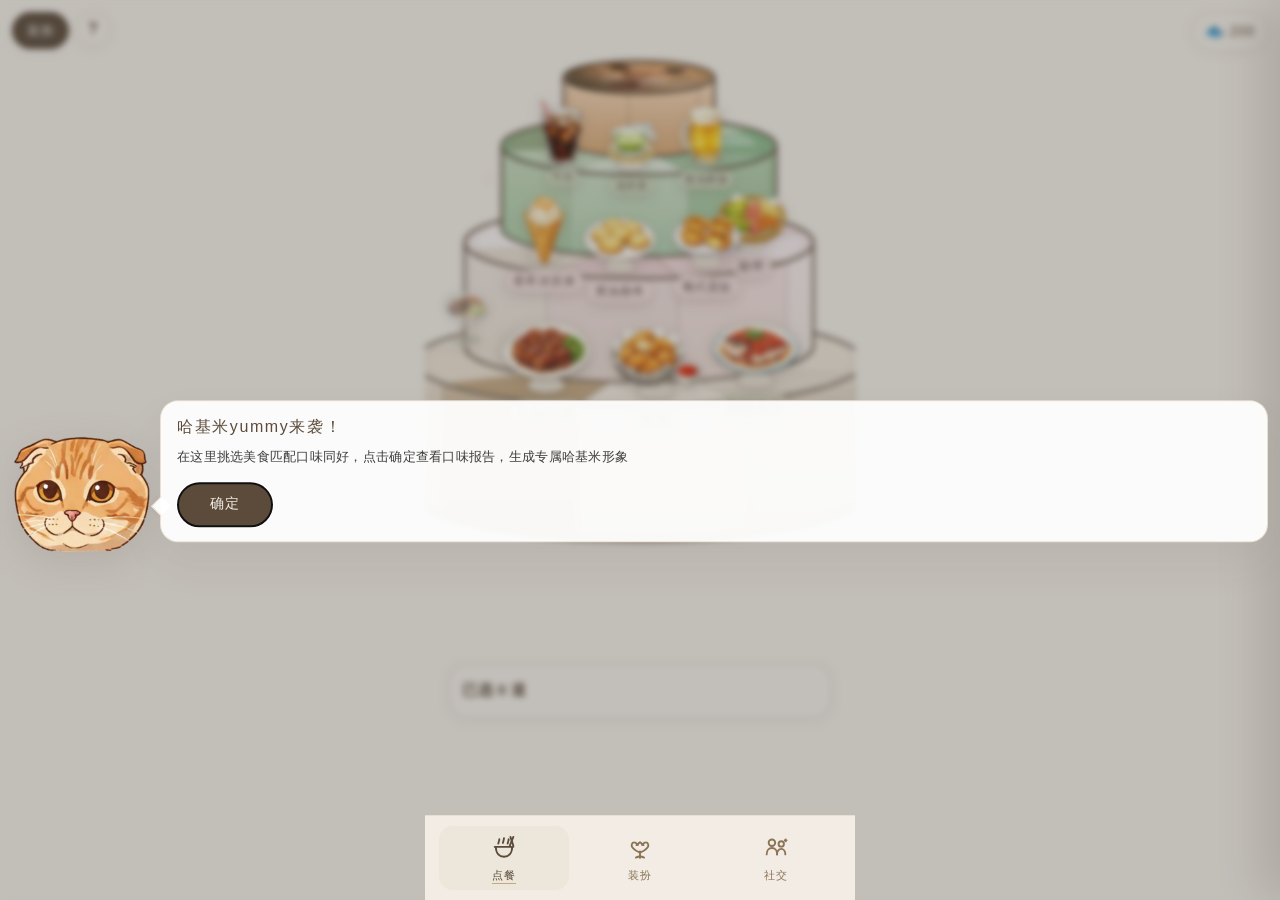
==== index.html @ d54f9a10 "Initial commit: Yummi submission project Co-authored-by: Cursor <cursoragent@cursor.com>" ====
<!DOCTYPE html>
<html lang="zh-CN">
<head>
  <meta charset="UTF-8">
  <meta name="viewport" content="width=device-width, initial-scale=1, maximum-scale=1, user-scalable=no, viewport-fit=cover">
  <meta name="format-detection" content="telephone=no">
  <title>Yummi</title>
  <!-- 全局样式（协商后修改） -->
  <link rel="stylesheet" href="css/variables.css">
  <link rel="stylesheet" href="css/base.css">
  <link rel="stylesheet" href="css/layout.css">
  <link rel="stylesheet" href="css/components.css">
  <link rel="stylesheet" href="css/nav.css">
  <!-- 模块样式（各负责人只改对应文件） -->
  <link rel="stylesheet" href="css/modules/order.css">
  <link rel="stylesheet" href="css/modules/dress.css">
  <link rel="stylesheet" href="css/modules/social.css">
</head>
<body>
  <div class="fish-coin" id="fishCoinBar" title="小鱼干币"></div>
  <button type="button" class="top-dress-btn" id="topDressBtn" title="装扮">装扮</button>
  <button type="button" class="top-help-btn" id="topOrderHelpBtn" title="查看引导" aria-label="查看引导" hidden>?</button>

  <!-- 装扮面板 -->
  <div class="dress-panel" id="dressPanel" aria-hidden="true">
    <div class="dress-panel__overlay" id="dressPanelOverlay"></div>
    <div class="dress-panel__sheet" id="dressPanelSheet">
      <div class="dress-panel__header">
        <h2 class="dress-panel__title">装扮</h2>
        <button type="button" class="dress-panel__close" id="dressPanelClose" aria-label="关闭">
          <svg width="18" height="18" viewBox="0 0 24 24" fill="none" stroke="currentColor" stroke-width="2" stroke-linecap="round" stroke-linejoin="round">
            <line x1="18" y1="6" x2="6" y2="18"></line>
            <line x1="6" y1="6" x2="18" y2="18"></line>
          </svg>
        </button>
      </div>
      <div class="dress-panel__body" id="dressPanelBody">
        <div class="dress-panel__placeholder">
          <div class="dress-panel__placeholder-icon">👗</div>
          <div class="dress-panel__placeholder-text">宠物装扮玩法开发中</div>
          <div class="dress-panel__placeholder-sub">敬请期待 ~</div>
        </div>
      </div>
    </div>
  </div>

  <div id="app" class="app">
    <main id="screen-root" class="app-main" role="main"></main>
  </div>

  <nav id="tab-bar" class="tab-bar" role="tablist" aria-label="主导航">
    <button type="button" class="tab-bar__item tab-bar__item--active" role="tab" aria-selected="true" data-tab="order" id="tab-order">
      <span class="tab-bar__icon-wrap" data-tab="order">
        <svg class="tab-bar__icon" viewBox="0 0 24 24" fill="none" stroke="currentColor" stroke-width="1.6" stroke-linecap="round" stroke-linejoin="round" aria-hidden="true">
          <path d="M8 4.5c0 1.4-.7 2.4-.9 3.8"/>
          <path d="M12 3.5c0 1.6-.7 2.6-.9 4.2"/>
          <path d="M16 4.5c0 1.4-.7 2.4-.9 3.8"/>
          <path d="M4 11h16"/>
          <path d="M5 11c0 5.8 3.2 8.5 7 8.5s7-2.7 7-8.5"/>
          <path d="M17.5 2.5l2.5 7.5"/>
          <path d="M20 2.5l-3 7.5"/>
        </svg>
      </span>
      <span class="tab-bar__label">点餐</span>
    </button>
    <button type="button" class="tab-bar__item" role="tab" aria-selected="false" data-tab="dress" id="tab-dress">
      <span class="tab-bar__icon-wrap" data-tab="dress">
        <svg class="tab-bar__icon" viewBox="0 0 24 24" fill="none" stroke="currentColor" stroke-width="1.6" stroke-linecap="round" stroke-linejoin="round" aria-hidden="true">
          <path d="M12 15.5v5"/>
          <path d="M12 15.5c-2.2 0-4.2-1.6-6.2-3.6-1.4-1.4-1.1-3.3 0-4.3 1.6-1.2 3.3.3 4.4 1.8"/>
          <path d="M12 15.5c2.2 0 4.2-1.6 6.2-3.6 1.4-1.4 1.1-3.3 0-4.3-1.6-1.2-3.3.3-4.4 1.8"/>
          <circle cx="12" cy="15.5" r="1.3" fill="currentColor" stroke="none"/>
          <path d="M8.5 20.2c1.6-.9 3.1-.9 3.5-.9"/>
          <path d="M15.5 20.2c-1.6-.9-3.1-.9-3.5-.9"/>
          <path d="M9 9.5l3-2.5 3 2.5"/>
        </svg>
      </span>
      <span class="tab-bar__label">装扮</span>
    </button>
    <button type="button" class="tab-bar__item" role="tab" aria-selected="false" data-tab="social" id="tab-social">
      <span class="tab-bar__icon-wrap" data-tab="social">
        <svg class="tab-bar__icon" viewBox="0 0 24 24" fill="none" stroke="currentColor" stroke-width="1.6" stroke-linecap="round" stroke-linejoin="round" aria-hidden="true">
          <circle cx="8.5" cy="7.5" r="2.8"/>
          <path d="M4 17.5c0-3.6 2.1-5.5 4.5-5.5s4.5 1.9 4.5 5.5"/>
          <circle cx="16.5" cy="8.5" r="2.3"/>
          <path d="M12.8 17.5c0-3 1.9-4.8 3.7-4.8s3.5 1.8 3.5 4.8"/>
          <path d="M19.5 5.5h1.5"/>
          <path d="M20.25 4.75v1.5"/>
        </svg>
      </span>
      <span class="tab-bar__label">社交</span>
    </button>
  </nav>

  <!-- 共享脚本（协商后修改） -->
  <script src="js/data/foods.js"></script>
  <script src="js/data/food-taste-db.js"></script>
  <script src="js/data/food-taste.js"></script>
  <script src="js/data/food-personality.js"></script>
  <script src="js/data/food-selection-codec.js"></script>
  <script src="js/data/food-pet-appearance.js"></script>
  <script src="js/data/food-selection.js"></script>
  <script src="js/data/yummy-code.js"></script>
  <script src="js/core/util.js"></script>
  <script src="js/core/screens.js"></script>
  <script src="js/core/module.js"></script>

  <!-- 模块：点餐 [order] -->
  <script src="js/modules/order/items-catalog.js"></script>
  <script src="js/modules/order/placards.js"></script>
  <script src="js/modules/order/config.js"></script>
  <script src="js/modules/order/state.js"></script>
  <script src="js/modules/order/guide.js"></script>
  <script src="js/modules/order/pet-reveal.js"></script>
  <script src="js/modules/order/view.js"></script>
  <script src="js/modules/order/screen.js"></script>
  <script src="js/modules/order/index.js"></script>

  <!-- 模块：装扮 [dress] -->
  <script src="js/modules/dress/config.js"></script>
  <script src="js/modules/dress/state.js"></script>
  <script src="js/modules/dress/exporter.js"></script>
  <script src="js/modules/dress/guide.js"></script>
  <script src="js/modules/dress/view.js"></script>
  <script src="js/modules/dress/screen.js"></script>
  <script src="js/modules/dress/index.js"></script>

  <!-- 模块：社交 [social] -->
  <script src="js/modules/social/config.js"></script>
  <script src="js/modules/social/state.js"></script>
  <script src="js/modules/social/view.js"></script>
  <script src="js/modules/social/screen.js"></script>
  <script src="js/modules/social/index.js"></script>

  <script src="js/fish-coins.js"></script>
  <script src="js/main.js"></script>
</body>
</html>
---- css/variables.css ----
/* 设计令牌 — style.md + Project Specification.md */
:root {
  --color-primary: #5c4b3a;
  --color-bg: #f5f0e8;
  --color-text: #3d3d3d;
  --color-text-muted: #8b7355;
  --color-accent-light: #c4a882;
  --color-paper: #e8dfd1;
  --color-card: #ffffff;
  --color-sakura: #f4e1e1;
  --color-matcha: #8fbc8f;
  --color-bamboo: #9caf88;

  --font-sans: "PingFang SC", "Hiragino Sans GB", "Source Han Sans SC", "Microsoft YaHei", "Helvetica Neue", "Inter", sans-serif;

  --font-weight-title: 300;
  --font-weight-body: 400;
  --font-weight-stat: 600;

  --letter-title: 0.1em;
  --letter-body: 0.02em;
  --letter-caption: 0.05em;

  --line-title: 1.3;
  --line-body: 1.8;

  --radius-card: 20px;
  --radius-pill: 100px;
  --radius-nav-item: 14px;

  --space-card: 20px;
  --space-section: 56px;
  --space-page-x: 20px;
  --space-loose: 24px;

  --shadow-rest: 0 2px 12px rgba(92, 75, 58, 0.06);
  --shadow-card-hover: 0 12px 20px rgba(92, 75, 58, 0.08);
  --shadow-lift: 0 20px 40px rgba(92, 75, 58, 0.08);

  --ease-standard: cubic-bezier(0.4, 0, 0.2, 1);
  --transition-base: 0.35s var(--ease-standard);
  --transition-fast: 0.3s var(--ease-standard);

  --layout-max-width: 430px;
  --tab-bar-height: 76px;
  --texture-opacity: 0.04;

  --safe-top: env(safe-area-inset-top, 0px);
  --safe-bottom: env(safe-area-inset-bottom, 0px);
  --safe-left: env(safe-area-inset-left, 0px);
  --safe-right: env(safe-area-inset-right, 0px);
}
---- css/base.css ----
*,
*::before,
*::after {
  box-sizing: border-box;
  margin: 0;
  padding: 0;
}

html {
  -webkit-text-size-adjust: 100%;
  text-size-adjust: 100%;
}

body {
  font-family: var(--font-sans);
  font-size: 16px;
  font-weight: var(--font-weight-body);
  line-height: var(--line-body);
  letter-spacing: var(--letter-body);
  color: var(--color-text);
  background-color: var(--color-bg);
  min-height: 100dvh;
  overflow-x: hidden;
  -webkit-tap-highlight-color: transparent;
}

/* 极淡纸质 / 亚麻质感 — style.md §材质 */
body::before {
  content: "";
  position: fixed;
  inset: 0;
  pointer-events: none;
  z-index: 0;
  opacity: var(--texture-opacity);
  background-image:
    repeating-linear-gradient(
      0deg,
      transparent,
      transparent 3px,
      rgba(92, 75, 58, 0.12) 3px,
      rgba(92, 75, 58, 0.12) 4px
    ),
    repeating-linear-gradient(
      90deg,
      transparent,
      transparent 4px,
      rgba(196, 168, 130, 0.1) 4px,
      rgba(196, 168, 130, 0.1) 5px
    );
}

h1, h2, h3 {
  color: var(--color-primary);
  font-weight: var(--font-weight-title);
  line-height: var(--line-title);
  letter-spacing: var(--letter-title);
}

p {
  color: var(--color-text);
}

.caption {
  font-size: 0.85rem;
  color: var(--color-text-muted);
  letter-spacing: var(--letter-caption);
  line-height: var(--line-body);
}

.stat {
  color: var(--color-primary);
  font-weight: var(--font-weight-stat);
}

a {
  color: inherit;
  text-decoration: none;
}

button {
  font: inherit;
  border: none;
  background: none;
  cursor: pointer;
  touch-action: manipulation;
}

img {
  max-width: 100%;
  height: auto;
  display: block;
}

/* 小鱼干币 — 右上角显示 */
.fish-coin {
  position: fixed;
  top: 12px;
  right: 12px;
  z-index: 100;
  display: flex;
  align-items: center;
  gap: 4px;
  padding: 6px 12px;
  border-radius: var(--radius-pill);
  background: rgba(245, 240, 232, 0.88);
  backdrop-filter: blur(10px);
  -webkit-backdrop-filter: blur(10px);
  border: 1px solid var(--color-paper);
  box-shadow: var(--shadow-rest);
  font-size: 0.875rem;
  font-weight: var(--font-weight-body);
  color: var(--color-primary);
  letter-spacing: var(--letter-caption);
}

/* 左上角装扮按钮 — 深木色实心，与页面底色区分 */
.top-dress-btn {
  position: fixed;
  top: 12px;
  left: 12px;
  z-index: 100;
  padding: 6px 14px;
  display: flex;
  align-items: center;
  justify-content: center;
  border-radius: var(--radius-pill);
  border: 1px solid var(--color-primary);
  background: var(--color-primary);
  box-shadow: var(--shadow-rest);
  font-size: 0.8rem;
  font-weight: var(--font-weight-body);
  color: var(--color-bg);
  letter-spacing: var(--letter-caption);
  cursor: pointer;
  transition:
    transform var(--transition-fast),
    background var(--transition-fast),
    color var(--transition-fast),
    border-color var(--transition-fast);
  -webkit-tap-highlight-color: transparent;
}

.top-dress-btn:active {
  transform: scale(0.92);
  background: var(--color-card);
  color: var(--color-primary);
  border-color: var(--color-primary);
}

/* 点餐页引导 — 装扮按钮右侧问号 */
.top-help-btn {
  position: fixed;
  top: 12px;
  left: 76px;
  z-index: 100;
  width: 34px;
  height: 34px;
  padding: 0;
  display: flex;
  align-items: center;
  justify-content: center;
  border-radius: 50%;
  border: 1px solid var(--color-paper);
  background: rgba(245, 240, 232, 0.88);
  backdrop-filter: blur(10px);
  -webkit-backdrop-filter: blur(10px);
  box-shadow: var(--shadow-rest);
  font: inherit;
  font-size: 1rem;
  font-weight: var(--font-weight-stat);
  line-height: 1;
  color: var(--color-primary);
  letter-spacing: 0;
  cursor: pointer;
  transition: transform var(--transition-fast), background var(--transition-fast);
  -webkit-tap-highlight-color: transparent;
}

.top-help-btn[hidden] {
  display: none;
}

.top-help-btn:active {
  transform: scale(0.92);
  background: rgba(255, 255, 255, 0.95);
}

.fish-coin__icon {
  font-size: 1rem;
  line-height: 1;
}

.fish-coin__num {
  font-weight: var(--font-weight-title);
  min-width: 1.2em;
  text-align: center;
}


/* 装扮面板 */
.dress-panel {
  position: fixed;
  inset: 0;
  z-index: 320;
  pointer-events: none;
}

.dress-panel[aria-hidden="false"],
.dress-panel.is-open {
  pointer-events: auto;
}

.dress-panel__overlay {
  position: absolute;
  inset: 0;
  background:
    radial-gradient(circle at 74% 18%, rgba(255, 250, 242, 0.22), transparent 34%),
    rgba(92, 75, 58, 0.35);
  opacity: 0;
  transition: opacity var(--transition-base);
  backdrop-filter: blur(2px);
  -webkit-backdrop-filter: blur(2px);
}

.dress-panel[aria-hidden="false"] .dress-panel__overlay,
.dress-panel.is-open .dress-panel__overlay {
  opacity: 1;
}

.dress-panel__sheet {
  position: absolute;
  right: 0;
  top: 0;
  bottom: 0;
  z-index: 321;
  width: min(92vw, 420px);
  height: 100dvh;
  min-height: 0;
  background:
    radial-gradient(circle at 22% 8%, rgba(255, 255, 255, 0.86), transparent 32%),
    linear-gradient(180deg, rgba(255, 250, 242, 0.98), rgba(245, 240, 232, 0.97));
  backdrop-filter: blur(16px);
  -webkit-backdrop-filter: blur(16px);
  border-left: 1px solid rgba(196, 168, 130, 0.34);
  border-radius: 26px 0 0 26px;
  box-shadow: -18px 0 44px rgba(92, 75, 58, 0.18);
  padding:
    calc(18px + var(--safe-top))
    calc(16px + var(--safe-right))
    calc(18px + var(--safe-bottom))
    16px;
  display: flex;
  flex-direction: column;
  transform: translateX(0);
  transition: transform 0.42s cubic-bezier(0.22, 1, 0.36, 1);
}

.dress-panel[aria-hidden="true"] .dress-panel__sheet {
  transform: translateX(100%);
}

.dress-panel[aria-hidden="false"] .dress-panel__sheet,
.dress-panel.is-open .dress-panel__sheet {
  transform: translateX(0);
}

#dressPanelSheet {
  transform: translateX(0) !important;
}

#dressPanel[aria-hidden="true"] #dressPanelSheet {
  transform: translateX(100%) !important;
}

#dressPanel[aria-hidden="false"] #dressPanelSheet,
#dressPanel.is-open #dressPanelSheet {
  transform: translateX(0) !important;
}

#dressPanel.is-open-complete #dressPanelSheet {
  transition: none !important;
  transform: translateX(0) !important;
}

.dress-panel__header {
  display: flex;
  align-items: center;
  justify-content: space-between;
  margin-bottom: 16px;
  flex-shrink: 0;
}

.dress-panel__title {
  font-size: 1.1rem;
  font-weight: var(--font-weight-title);
  color: var(--color-primary);
  letter-spacing: var(--letter-title);
}

.dress-panel__close {
  width: 36px;
  height: 36px;
  display: flex;
  align-items: center;
  justify-content: center;
  border-radius: 50%;
  color: var(--color-text-muted);
  background: var(--color-bg);
  border: 1px solid var(--color-paper);
  transition: transform var(--transition-fast), color var(--transition-fast);
  cursor: pointer;
}

.dress-panel__close:active {
  transform: scale(0.92);
  color: var(--color-primary);
}

.dress-panel__body {
  flex: 1;
  overflow-y: auto;
  -webkit-overflow-scrolling: touch;
}

.dress-panel__placeholder {
  display: flex;
  flex-direction: column;
  align-items: center;
  justify-content: center;
  height: 100%;
  gap: 10px;
}

.dress-panel__placeholder-icon {
  font-size: 3rem;
  opacity: 0.6;
}

.dress-panel__placeholder-text {
  font-size: 1rem;
  font-weight: var(--font-weight-title);
  color: var(--color-primary);
}

.dress-panel__placeholder-sub {
  font-size: 0.8rem;
  color: var(--color-text-muted);
  letter-spacing: var(--letter-caption);
}
---- css/layout.css ----
.app {
  position: relative;
  z-index: 1;
  width: 100%;
  max-width: var(--layout-max-width);
  margin: 0 auto;
  min-height: 100dvh;
  /* 避免主内容层叠挡住 body 下固定的 tab-bar */
  pointer-events: none;
  padding:
    calc(var(--safe-top) + var(--space-loose))
    calc(var(--safe-right) + var(--space-page-x))
    calc(var(--safe-bottom) + var(--tab-bar-height) + var(--space-loose))
    calc(var(--safe-left) + var(--space-page-x));
  display: flex;
  flex-direction: column;
}

.app-main {
  flex: 1;
  min-height: 0;
  display: flex;
  flex-direction: column;
  gap: var(--space-card);
  pointer-events: auto;
}

/* Hero — 左文右图非对称，渐变视觉区 style.md §样式与布局 */
.hero {
  display: grid;
  grid-template-columns: 1.15fr 0.85fr;
  gap: var(--space-card);
  align-items: stretch;
  margin-bottom: var(--space-section);
  min-height: 140px;
}

.hero__content {
  display: flex;
  flex-direction: column;
  justify-content: center;
  padding-right: 4px;
}

.panel-title {
  font-size: 1.625rem;
  letter-spacing: 0.12em;
}

.panel-desc {
  margin-top: 12px;
}

.hero__visual {
  border-radius: var(--radius-card);
  border: 1px solid var(--color-paper);
  min-height: 120px;
  background: linear-gradient(145deg, var(--color-paper) 0%, var(--color-sakura) 100%);
  opacity: 0.95;
}

.hero--dress .hero__visual {
  background: linear-gradient(145deg, var(--color-paper) 0%, var(--color-bamboo) 55%, var(--color-paper) 100%);
}

.hero--social .hero__visual {
  background: linear-gradient(145deg, var(--color-paper) 0%, color-mix(in srgb, var(--color-matcha) 40%, var(--color-paper)) 100%);
}

.panel-body {
  display: flex;
  flex-direction: column;
  gap: var(--space-card);
}

.panel-body[hidden],
.panel[hidden] {
  display: none !important;
}

.screen {
  display: flex;
  flex-direction: column;
  gap: var(--space-card);
}

@media (max-width: 340px) {
  .hero {
    grid-template-columns: 1fr;
  }

  .hero__visual {
    min-height: 88px;
  }
}
---- css/components.css ----
/* 卡片 — 20px 圆角、哑光白、克制阴影；触控 :active，悬停仅 pointer 设备 */
.card {
  background: var(--color-card);
  border: 1px solid var(--color-paper);
  border-radius: var(--radius-card);
  box-shadow: var(--shadow-rest);
  padding: var(--space-loose);
  transition:
    transform var(--transition-base),
    border-color var(--transition-base),
    box-shadow var(--transition-base);
}

.card:active {
  transform: translateY(-4px);
  border-color: var(--color-accent-light);
  box-shadow: var(--shadow-card-hover);
}

@media (hover: hover) {
  .card:hover {
    transform: translateY(-8px);
    border-color: var(--color-accent-light);
    box-shadow: var(--shadow-lift);
  }
}

.card--甜品 {
  background: linear-gradient(160deg, var(--color-card) 70%, color-mix(in srgb, var(--color-sakura) 35%, var(--color-card)) 100%);
}

.card__head {
  display: flex;
  align-items: center;
  justify-content: space-between;
  gap: 12px;
  flex-wrap: wrap;
}

.card__meta {
  margin-top: 14px;
}

.btn {
  display: inline-flex;
  align-items: center;
  justify-content: center;
  min-height: 44px;
  padding: 0 28px;
  border-radius: var(--radius-pill);
  font-size: 0.9375rem;
  letter-spacing: var(--letter-body);
  transition:
    transform var(--transition-fast),
    color var(--transition-fast),
    background-color var(--transition-fast),
    border-color var(--transition-fast);
}

.btn:active {
  transform: scale(0.97);
}

.btn--primary {
  background: var(--color-primary);
  color: var(--color-bg);
  border: 1px solid var(--color-primary);
}

.btn--primary:active {
  background: transparent;
  color: var(--color-primary);
}

@media (hover: hover) {
  .btn--primary:hover {
    background: transparent;
    color: var(--color-primary);
  }

  .btn--primary:not(:hover):active {
    background: var(--color-primary);
    color: var(--color-bg);
  }
}

.btn--secondary {
  background: transparent;
  color: var(--color-primary);
  border: 1px solid var(--color-accent-light);
}

.btn--secondary:active {
  background: var(--color-primary);
  color: var(--color-bg);
  border-color: var(--color-primary);
}

@media (hover: hover) {
  .btn--secondary:hover {
    background: var(--color-primary);
    color: var(--color-bg);
    border-color: var(--color-primary);
  }
}

/* 标签 — pill，品类色 style.md */
.tag {
  display: inline-block;
  padding: 5px 14px;
  border-radius: var(--radius-pill);
  font-size: 0.75rem;
  letter-spacing: var(--letter-caption);
  color: var(--color-primary);
  font-weight: var(--font-weight-body);
}

.tag--主食 {
  background: color-mix(in srgb, var(--color-bamboo) 28%, var(--color-paper));
}

.tag--甜品 {
  background: var(--color-sakura);
}

.tag--饮品 {
  background: color-mix(in srgb, var(--color-matcha) 30%, var(--color-paper));
}

.tag-list {
  display: flex;
  flex-wrap: wrap;
  gap: 10px;
}

.panel-actions {
  display: flex;
  flex-wrap: wrap;
  gap: 12px;
  margin-top: 8px;
}

.food-preview-list {
  list-style: none;
  display: flex;
  flex-direction: column;
  gap: 10px;
  font-size: 0.85rem;
  color: var(--color-text-muted);
  letter-spacing: var(--letter-caption);
}

.food-preview-list li::before {
  content: "· ";
  color: var(--color-accent-light);
}
---- css/nav.css ----
/* 底部导航 — 毛玻璃、和纸白底边、选中下划线动画 style.md */
.tab-bar {
  position: fixed;
  left: 50%;
  bottom: 0;
  transform: translateX(-50%) translateZ(0);
  /* 高于各模块引导遮罩（330），避免首次进入时被挡住无法切换 Tab */
  z-index: 400;
  isolation: isolate;
  pointer-events: auto;
  width: 100%;
  max-width: var(--layout-max-width);
  display: flex;
  align-items: stretch;
  justify-content: space-around;
  gap: 6px;
  padding:
    10px 14px
    calc(10px + var(--safe-bottom))
    14px;
  background: rgba(245, 240, 232, 0.94);
  border-top: 1px solid var(--color-paper);
  box-shadow: none;
  backdrop-filter: blur(12px);
  -webkit-backdrop-filter: blur(12px);
  transition:
    background-color var(--transition-base),
    box-shadow var(--transition-base);
}

.tab-bar--scrolled {
  background: rgba(255, 255, 255, 0.88);
  box-shadow: 0 -4px 24px rgba(92, 75, 58, 0.06);
}

.tab-bar__item {
  flex: 1;
  display: flex;
  flex-direction: column;
  align-items: center;
  justify-content: center;
  gap: 5px;
  min-height: 54px;
  padding: 6px 8px;
  border-radius: var(--radius-nav-item);
  color: var(--color-text-muted);
  letter-spacing: var(--letter-caption);
  transition:
    color var(--transition-fast),
    background-color var(--transition-fast),
    transform var(--transition-fast);
}

.tab-bar__item:active {
  transform: scale(0.96);
}

.tab-bar__item--active {
  color: var(--color-primary);
  background: color-mix(in srgb, var(--color-paper) 50%, transparent);
}

.tab-bar__label {
  position: relative;
  font-size: 0.6875rem;
  line-height: 1.2;
  padding-bottom: 2px;
}

.tab-bar__label::after {
  content: "";
  position: absolute;
  left: 0;
  bottom: 0;
  width: 0;
  height: 1px;
  background: var(--color-accent-light);
  transition: width var(--transition-base);
}

.tab-bar__item--active .tab-bar__label {
  font-weight: 500;
}

.tab-bar__item--active .tab-bar__label::after {
  width: 100%;
}

.tab-bar__icon-wrap {
  display: flex;
  align-items: center;
  justify-content: center;
  width: 32px;
  height: 32px;
}

.tab-bar__icon {
  width: 28px;
  height: 28px;
  object-fit: contain;
  display: block;
  flex-shrink: 0;
}

.tab-bar__icon-wrap--fallback {
  width: 32px;
  height: 32px;
  border-radius: 10px;
  background: var(--color-paper);
  display: flex;
  align-items: center;
  justify-content: center;
}

.tab-bar__icon-wrap--fallback[data-tab="order"]::before {
  content: "餐";
  font-size: 14px;
  color: var(--color-primary);
}

.tab-bar__icon-wrap--fallback[data-tab="dress"]::before {
  content: "扮";
  font-size: 14px;
  color: var(--color-primary);
}

.tab-bar__icon-wrap--fallback[data-tab="social"]::before {
  content: "友";
  font-size: 14px;
  color: var(--color-primary);
}

@keyframes tab-pet-land {
  0% {
    transform: scale(1);
  }

  40% {
    transform: scale(1.18);
  }

  100% {
    transform: scale(1);
  }
}

.tab-bar__item--pet-received .tab-bar__icon-wrap {
  animation: tab-pet-land 0.45s cubic-bezier(0.22, 1, 0.36, 1);
}
---- css/modules/order.css ----
/* order module — wmx-temporary/转盘 页面样式 */

.panel[data-panel="order"] {
  flex: 1;
  min-height: 0;
  display: flex;
  flex-direction: column;
  gap: 0;
}

.panel[data-panel="order"] > .hero {
  display: none;
}

.panel[data-panel="order"] .panel-body {
  flex: 1;
  min-height: 0;
  display: flex;
  flex-direction: column;
  padding: 0;
  margin: 0;
}

.order-module {
  flex: 1;
  min-height: 0;
  display: flex;
  flex-direction: column;
}

.order-module .order-root {
  flex: 1;
  min-height: 0;
  display: flex;
  flex-direction: column;
}

.turntable-root,
.order-turntable-stage {
  position: relative;
  flex: 1;
  min-height: 0;
  display: flex;
  flex-direction: column;
  padding: 6px 0 0;
  touch-action: none;
  user-select: none;
  cursor: grab;
}

.order-turntable-stage:active {
  cursor: grabbing;
}

.order-footer {
  flex-shrink: 0;
  margin-top: auto;
  position: relative;
  z-index: 12;
  display: flex;
  flex-direction: column;
  gap: 0;
  padding: 0 0 calc(var(--tab-bar-height) + 6px + env(safe-area-inset-bottom, 0px));
  touch-action: manipulation;
  pointer-events: auto;
}

.turntable {
  display: block;
  flex: 1;
  width: 100%;
  min-height: 0;
  height: 100%;
  overflow: visible;
}

.order-selection-panel {
  margin: 0 4px;
  padding: 12px 12px 8px;
  background: rgba(255, 255, 255, 0.1);
  border: 1px solid rgba(92, 75, 58, 0.16);
  border-radius: 18px;
  box-shadow: var(--shadow-rest);
  backdrop-filter: blur(8px);
  -webkit-backdrop-filter: blur(8px);
}

.order-selection-panel__head {
  display: flex;
  align-items: center;
  justify-content: space-between;
  gap: 12px;
  margin-bottom: 6px;
}

.order-selection-panel__count {
  color: var(--color-primary);
  font-size: 0.92rem;
  font-weight: 600;
  letter-spacing: 0.04em;
}

.order-selection-panel__actions {
  display: flex;
  align-items: center;
  gap: 8px;
  flex-shrink: 0;
}

.order-selection-panel__confirm {
  flex-shrink: 0;
  padding: 4px 12px;
  border: 1px solid var(--color-primary);
  border-radius: 999px;
  background: var(--color-primary);
  color: var(--color-card);
  font: inherit;
  font-size: 0.82rem;
  letter-spacing: 0.04em;
  cursor: pointer;
  touch-action: manipulation;
}

.order-selection-panel__confirm:active {
  background: color-mix(in srgb, var(--color-primary) 88%, var(--color-card));
}

.order-selection-panel__clear {
  flex-shrink: 0;
  padding: 4px 12px;
  border: 1px solid var(--color-accent-light);
  border-radius: 999px;
  background: transparent;
  color: var(--color-text-muted);
  font: inherit;
  font-size: 0.82rem;
  letter-spacing: 0.04em;
  cursor: pointer;
  touch-action: manipulation;
}

.order-selection-panel__clear:active {
  background: color-mix(in srgb, var(--color-accent-light) 18%, transparent);
}

.order-selection-panel__scroll {
  overflow-x: auto;
  overflow-y: hidden;
  -webkit-overflow-scrolling: touch;
  touch-action: pan-x;
  scrollbar-width: thin;
  scrollbar-color: var(--color-accent-light) transparent;
  padding-bottom: 4px;
}

.order-selection-panel__scroll::-webkit-scrollbar {
  height: 6px;
}

.order-selection-panel__scroll::-webkit-scrollbar-thumb {
  background: color-mix(in srgb, var(--color-accent-light) 85%, var(--color-primary));
  border-radius: 999px;
}

.order-selection-panel__scroll::-webkit-scrollbar-track {
  background: color-mix(in srgb, var(--color-paper) 35%, transparent);
}

.order-selection-strip {
  display: flex;
  align-items: flex-start;
  gap: 10px;
  min-width: min-content;
  padding: 2px 2px 6px;
}

.order-selection-chip {
  flex: 0 0 72px;
  width: 72px;
  display: flex;
  flex-direction: column;
  align-items: center;
  gap: 4px;
  touch-action: manipulation;
}

.order-selection-chip__media {
  position: relative;
  width: 56px;
  height: 56px;
}

.order-selection-chip__img,
.order-selection-chip__placeholder {
  display: block;
  width: 56px;
  height: 56px;
  border-radius: 14px;
  border: 1px solid var(--color-paper);
  background: var(--color-bg);
  object-fit: cover;
  box-shadow: var(--shadow-rest);
}

.order-selection-chip__placeholder {
  background: linear-gradient(145deg, var(--color-paper), var(--color-bg));
}

.order-selection-chip__remove {
  position: absolute;
  top: -6px;
  right: -6px;
  display: inline-flex;
  align-items: center;
  justify-content: center;
  width: 22px;
  height: 22px;
  padding: 0;
  border: 1px solid var(--color-paper);
  border-radius: 999px;
  background: #fff;
  color: var(--color-text-muted);
  font-size: 0.95rem;
  line-height: 1;
  cursor: pointer;
  box-shadow: var(--shadow-rest);
  touch-action: manipulation;
}

.order-selection-chip__remove:active {
  background: var(--color-sakura);
  color: var(--color-primary);
}

.order-selection-chip__name {
  width: 100%;
  margin: 0;
  color: var(--color-text);
  font-size: 0.72rem;
  line-height: 1.35;
  letter-spacing: 0.02em;
  text-align: center;
  display: -webkit-box;
  -webkit-box-orient: vertical;
  -webkit-line-clamp: 2;
  overflow: hidden;
}

.order-confirm-modal {
  position: fixed;
  inset: 0;
  z-index: 200;
  display: flex;
  align-items: center;
  justify-content: center;
  padding:
    calc(var(--safe-top) + 16px)
    calc(var(--safe-right) + 16px)
    calc(var(--safe-bottom) + 16px)
    calc(var(--safe-left) + 16px);
  pointer-events: none;
  opacity: 0;
  transition: opacity 0.35s var(--ease-standard);
}

.order-confirm-modal[aria-hidden="false"] {
  pointer-events: auto;
  opacity: 1;
}

.order-confirm-modal__overlay {
  position: absolute;
  inset: 0;
  background: rgba(61, 61, 61, 0.25);
  backdrop-filter: blur(2px);
}

.order-confirm-modal__card {
  position: relative;
  width: min(100%, 340px);
  background: var(--color-card);
  border-radius: var(--radius-card);
  border: 1px solid var(--color-paper);
  box-shadow: var(--shadow-lift);
  padding: 28px var(--space-loose) 24px;
  transform: scale(0.92) translateY(8px);
  opacity: 0;
  transition:
    transform 0.35s var(--ease-standard),
    opacity 0.35s var(--ease-standard);
}

.order-confirm-modal[aria-hidden="false"] .order-confirm-modal__card {
  transform: scale(1) translateY(0);
  opacity: 1;
}

.order-confirm-modal__close {
  position: absolute;
  top: 16px;
  right: 16px;
  width: 36px;
  height: 36px;
  display: flex;
  align-items: center;
  justify-content: center;
  border-radius: 50%;
  color: var(--color-text-muted);
  background: var(--color-bg);
  border: 1px solid var(--color-paper);
  font: inherit;
  font-size: 1.25rem;
  line-height: 1;
  cursor: pointer;
  touch-action: manipulation;
}

.order-confirm-modal__close:active {
  transform: scale(0.92);
  color: var(--color-primary);
}

.order-confirm-modal__title {
  margin: 0 0 20px;
  text-align: center;
  font-size: 1.15rem;
  font-weight: var(--font-weight-title);
  letter-spacing: var(--letter-title);
  color: var(--color-primary);
}

.order-confirm-modal__pet {
  margin-bottom: 12px;
}

.order-confirm-modal__pet-frame {
  display: flex;
  flex-direction: column;
  align-items: center;
  gap: 8px;
}

.order-confirm-modal__pet-placeholder {
  width: 120px;
  height: 120px;
  display: flex;
  align-items: center;
  justify-content: center;
  border-radius: 50%;
  border: 2px dashed color-mix(in srgb, var(--color-accent-light) 70%, var(--color-paper));
  background: color-mix(in srgb, var(--color-paper) 55%, #fff);
}

.order-confirm-modal__pet-icon {
  font-size: 2rem;
  line-height: 1;
  opacity: 0.65;
}

.order-confirm-modal__pet-label {
  margin: 0;
  font-size: 0.95rem;
  font-weight: 600;
  color: var(--color-primary);
  letter-spacing: 0.04em;
}

.order-confirm-modal__pet-hint {
  margin: 0;
  font-size: 0.78rem;
  color: var(--color-text-muted);
  letter-spacing: 0.03em;
}

.order-confirm-modal__food {
  margin: 0;
  text-align: center;
  font-size: 0.82rem;
  color: var(--color-text-muted);
  letter-spacing: 0.03em;
}

/* 点餐欢迎引导 — head_full 全局遮罩 */
html.order-guide-open {
  overflow: hidden;
}

.order-guide {
  position: fixed;
  inset: 0;
  z-index: 330;
  display: flex;
  align-items: stretch;
  justify-content: stretch;
  pointer-events: none;
  opacity: 0;
  transition: opacity var(--transition-base);
}

.order-guide[aria-hidden="false"] {
  pointer-events: auto;
  opacity: 1;
}

.order-guide__overlay {
  position: absolute;
  inset: 0;
  margin: 0;
  padding: 0;
  border: none;
  cursor: pointer;
  background: rgba(61, 61, 61, 0.28);
  backdrop-filter: blur(3px);
  -webkit-backdrop-filter: blur(3px);
}

.order-guide__stage {
  position: absolute;
  left: 0;
  right: 0;
  top: 54%;
  transform: translateY(-46%);
  display: flex;
  align-items: flex-end;
  gap: 4px;
  padding:
    0
    calc(var(--safe-right) + 12px)
    calc(var(--tab-bar-height) * 0.35)
    calc(var(--safe-left) + 8px);
  pointer-events: none;
}

.order-guide[aria-hidden="false"] .order-guide__stage {
  pointer-events: auto;
}

.order-guide__mascot-wrap {
  flex: 0 0 34%;
  max-width: 148px;
  min-width: 108px;
  transform: translateY(6px) translateX(-4px);
  opacity: 0;
  transition:
    transform 0.42s var(--ease-standard),
    opacity 0.42s var(--ease-standard);
}

.order-guide[aria-hidden="false"] .order-guide__mascot-wrap {
  transform: translateY(0) translateX(0);
  opacity: 1;
}

.order-guide__mascot {
  display: block;
  width: 100%;
  height: auto;
  object-fit: contain;
  filter: drop-shadow(0 10px 18px rgba(92, 75, 58, 0.14));
  user-select: none;
  -webkit-user-drag: none;
}

.order-guide__bubble {
  position: relative;
  flex: 1 1 auto;
  min-width: 0;
  margin-bottom: 18px;
  padding: 16px 16px 14px;
  background: rgba(255, 255, 255, 0.94);
  border: 1px solid rgba(232, 223, 209, 0.95);
  border-radius: 18px;
  box-shadow: var(--shadow-lift);
  transform: translateX(10px);
  opacity: 0;
  transition:
    transform 0.42s var(--ease-standard),
    opacity 0.42s var(--ease-standard);
}

.order-guide[aria-hidden="false"] .order-guide__bubble {
  transform: translateX(0);
  opacity: 1;
}

.order-guide__bubble-tail {
  position: absolute;
  left: -7px;
  bottom: 28px;
  width: 14px;
  height: 14px;
  background: rgba(255, 255, 255, 0.94);
  border-left: 1px solid rgba(232, 223, 209, 0.95);
  border-bottom: 1px solid rgba(232, 223, 209, 0.95);
  transform: rotate(45deg);
  box-shadow: -2px 2px 4px rgba(92, 75, 58, 0.05);
}

.order-guide__title {
  margin: 0 0 8px;
  font-size: 1rem;
  font-weight: var(--font-weight-title);
  letter-spacing: var(--letter-title);
  line-height: var(--line-title);
  color: var(--color-primary);
}

.order-guide__text {
  margin: 0 0 14px;
  font-size: 0.84rem;
  line-height: 1.65;
  letter-spacing: var(--letter-body);
  color: var(--color-text);
}

.order-guide__confirm {
  display: inline-flex;
  align-items: center;
  justify-content: center;
  min-width: 96px;
  padding: 9px 22px;
  border: 1px solid var(--color-primary);
  border-radius: var(--radius-pill);
  background: var(--color-primary);
  color: var(--color-bg);
  font: inherit;
  font-size: 0.86rem;
  letter-spacing: 0.06em;
  cursor: pointer;
  touch-action: manipulation;
  transition:
    background var(--transition-fast),
    color var(--transition-fast),
    transform var(--transition-fast);
}

.order-guide__confirm:active {
  transform: scale(0.96);
  background: transparent;
  color: var(--color-primary);
}

@media (max-width: 360px) {
  .order-guide__mascot-wrap {
    flex-basis: 30%;
    max-width: 120px;
    min-width: 96px;
  }

  .order-guide__bubble {
    padding: 14px 14px 12px;
  }

  .order-guide__title {
    font-size: 0.94rem;
  }

  .order-guide__text {
    font-size: 0.8rem;
  }
}

@media (prefers-reduced-motion: reduce) {
  .order-guide,
  .order-guide__mascot-wrap,
  .order-guide__bubble {
    transition: none;
  }

  .order-guide__mascot-wrap,
  .order-guide__bubble {
    transform: none;
    opacity: 1;
  }
}

.order-root.is-confirmed {
  overflow-y: auto;
  -webkit-overflow-scrolling: touch;
  overscroll-behavior: contain;
}

.order-root.is-confirmed .order-turntable-stage {
  flex: 0 0 min(58vh, 520px);
  min-height: 400px;
}

.order-root.is-confirmed .order-footer {
  margin-top: 0;
  padding-bottom: 10px;
}

.order-selection-panel.is-confirmed {
  background:
    linear-gradient(135deg, rgba(255, 255, 255, 0.52), rgba(244, 225, 225, 0.28)),
    rgba(255, 255, 255, 0.16);
  border-color: rgba(92, 75, 58, 0.22);
}

.order-selection-chip.is-locked .order-selection-chip__img,
.order-selection-chip.is-locked .order-selection-chip__placeholder {
  border-color: color-mix(in srgb, var(--color-primary) 28%, var(--color-paper));
}

.order-report-mount[hidden] {
  display: none;
}

.order-report-mount {
  position: relative;
  z-index: 14;
  display: grid;
  gap: 14px;
  padding: 10px 12px calc(var(--tab-bar-height) + 20px + env(safe-area-inset-bottom, 0px));
}

.order-report-card {
  position: relative;
  overflow: hidden;
  display: grid;
  gap: 18px;
  padding: 22px 18px 20px;
  border: 1px solid rgba(92, 75, 58, 0.18);
  border-radius: 30px;
  color: var(--color-text);
  background:
    radial-gradient(circle at 12% 8%, rgba(255, 255, 255, 0.92), transparent 28%),
    radial-gradient(circle at 92% 12%, rgba(143, 188, 143, 0.25), transparent 26%),
    linear-gradient(155deg, #fffdf7 0%, #f5f0e8 46%, #eadfcc 100%);
  box-shadow:
    0 22px 44px rgba(92, 75, 58, 0.14),
    inset 0 1px 0 rgba(255, 255, 255, 0.82);
  isolation: isolate;
  animation: order-report-enter 0.55s cubic-bezier(0.22, 1, 0.36, 1) both;
}

.order-report-card__wash {
  position: absolute;
  inset: -20%;
  z-index: -1;
  opacity: 0.52;
  background:
    linear-gradient(115deg, transparent 0 40%, rgba(196, 168, 130, 0.24) 40% 45%, transparent 45% 100%),
    repeating-linear-gradient(90deg, rgba(92, 75, 58, 0.05) 0 1px, transparent 1px 7px);
  transform: rotate(-8deg);
}

.order-report-card__header {
  display: grid;
  gap: 4px;
  text-align: center;
}

.order-report-card__eyebrow,
.order-report-section__kicker {
  margin: 0;
  color: var(--color-accent-light);
  font-size: 0.68rem;
  font-weight: 700;
  letter-spacing: 0.18em;
  text-transform: uppercase;
}

.order-report-card__title {
  margin: 0;
  color: var(--color-primary);
  font-family: "Songti SC", "STSong", "Noto Serif SC", serif;
  font-size: 1.5rem;
  font-weight: 700;
  letter-spacing: 0.08em;
  line-height: 1.25;
}

.order-report-card__badge {
  justify-self: center;
  min-width: 118px;
  margin-top: 8px;
  padding: 8px 16px;
  border: 1px solid rgba(92, 75, 58, 0.24);
  border-radius: 999px;
  color: var(--color-primary);
  background:
    linear-gradient(135deg, rgba(255, 255, 255, 0.82), rgba(232, 223, 209, 0.64)),
    color-mix(in srgb, var(--color-sakura) 28%, #fff);
  box-shadow:
    0 10px 18px rgba(92, 75, 58, 0.08),
    inset 0 0 0 1px rgba(255, 255, 255, 0.52);
  font-size: 0.95rem;
  font-weight: 900;
  letter-spacing: 0.18em;
}

.order-report-pet {
  position: relative;
  display: grid;
  justify-items: center;
  min-height: 228px;
  padding: 14px 0 0;
  border-radius: 24px;
  background:
    radial-gradient(ellipse at 50% 96%, rgba(92, 75, 58, 0.14), transparent 48%),
    linear-gradient(180deg, rgba(255, 255, 255, 0.38), rgba(255, 255, 255, 0));
}

.order-report-pet__room {
  position: absolute;
  inset: 8px 12px 30px;
  overflow: hidden;
  border-radius: 22px;
  opacity: 0.42;
}

.order-report-pet__room-bg,
.order-report-pet__room-paper {
  width: 100%;
  height: 100%;
  object-fit: cover;
}

.order-report-pet__room-paper {
  background:
    radial-gradient(circle at 50% 20%, rgba(255, 255, 255, 0.85), transparent 32%),
    linear-gradient(180deg, rgba(232, 223, 209, 0.72), rgba(244, 225, 225, 0.42));
}

.order-report-pet__house,
.order-report-pet__house-img {
  position: absolute;
  right: 0;
  left: auto;
  bottom: 0%;
  width: 12%;
  height: 12%;
  transform: scale(3);
  transform-origin: right bottom;
}

.order-report-pet__house-img {
  object-fit: contain;
}

.order-report-pet__house {
  border-radius: 18px 18px 10px 10px;
  background: rgba(196, 168, 130, 0.42);
}

.order-report-pet__house-roof {
  position: absolute;
  left: 9%;
  right: 9%;
  top: -28%;
  height: 42%;
  border-radius: 999px 999px 8px 8px;
  background: rgba(92, 75, 58, 0.28);
}

.order-report-pet__house-door {
  position: absolute;
  left: 50%;
  bottom: 0;
  width: 32%;
  height: 58%;
  transform: translateX(-50%);
  border-radius: 999px 999px 6px 6px;
  background: rgba(255, 255, 255, 0.44);
}

.order-report-pet__aura {
  position: absolute;
  z-index: 1;
  top: 54%;
  left: 50%;
  width: 190px;
  height: 74px;
  transform: translate(-50%, -50%);
  border-radius: 999px;
  background: radial-gradient(ellipse at 50% 50%, rgba(143, 188, 143, 0.28), transparent 72%);
  filter: blur(4px);
}

.order-report-pet__stage {
  position: relative;
  z-index: 2;
  width: min(58vw, 220px);
  aspect-ratio: 1 / 1;
  filter: drop-shadow(0 20px 22px rgba(92, 75, 58, 0.16));
}

.order-report-pet__layer {
  position: absolute;
  inset: 0;
  width: 100%;
  height: 100%;
  object-fit: contain;
  pointer-events: none;
  user-select: none;
}

.order-report-pet__layer--house {
  z-index: -1;
  object-position: 62% center;
}

.order-report-pet__layer--blanket {
  z-index: 0;
}

.order-report-pet__layer--legs,
.order-report-pet__layer--legs-base {
  z-index: 10;
}

.order-report-pet__layer--legs-decor {
  z-index: 11;
}

.order-report-pet__layer--tail {
  z-index: 20;
}

.order-report-pet__layer--body,
.order-report-pet__layer--body-base {
  z-index: 30;
}

.order-report-pet__layer--body-decor {
  z-index: 31;
}

.order-report-pet__layer--head {
  z-index: 40;
}

.order-report-pet__drink {
  position: absolute;
  z-index: 4;
  right: 12%;
  bottom: 14%;
  display: grid;
  justify-items: center;
  gap: 2px;
  width: 58px;
  transform: rotate(4deg);
}

.order-report-pet__drink-img {
  width: 52px;
  height: 52px;
  object-fit: contain;
  filter: drop-shadow(0 8px 10px rgba(92, 75, 58, 0.14));
}

.order-report-pet__drink-label {
  max-width: 66px;
  padding: 1px 6px;
  border-radius: 999px;
  background: rgba(255, 255, 255, 0.78);
  color: var(--color-primary);
  font-size: 0.62rem;
  white-space: nowrap;
}

.order-report-pet__name {
  position: relative;
  z-index: 4;
  margin: -2px 0 0;
  padding: 4px 12px;
  border: 1px solid rgba(92, 75, 58, 0.12);
  border-radius: 999px;
  background: rgba(255, 255, 255, 0.74);
  color: var(--color-primary);
  font-size: 0.78rem;
  letter-spacing: 0.05em;
}

.order-report-identity {
  display: grid;
  gap: 8px;
  padding: 18px 16px;
  border: 1px solid rgba(92, 75, 58, 0.12);
  border-radius: 24px;
  background: rgba(255, 255, 255, 0.58);
  text-align: center;
}

.order-report-identity__code {
  margin: 0;
  color: var(--color-accent-light);
  font-size: 0.78rem;
  font-weight: 800;
  letter-spacing: 0.24em;
}

.order-report-identity__name {
  margin: 0;
  color: var(--color-primary);
  font-family: "Songti SC", "STSong", "Noto Serif SC", serif;
  font-size: 1.42rem;
  letter-spacing: 0.06em;
}

.order-report-identity__line,
.order-report-identity__desc,
.order-report-identity__sub,
.order-report-identity__reason,
.order-report-section__body,
.order-report-section__note,
.order-report-region__text,
.order-report-card__footer,
.order-report-export__status {
  margin: 0;
  color: var(--color-text-muted);
  font-size: 0.82rem;
  line-height: 1.75;
  letter-spacing: 0.03em;
}

.order-report-identity__line {
  color: var(--color-text);
  font-weight: 700;
}

.order-report-identity__reason {
  padding: 12px 13px;
  border-radius: 18px;
  color: var(--color-primary);
  background:
    linear-gradient(135deg, rgba(143, 188, 143, 0.14), rgba(255, 255, 255, 0.6)),
    rgba(255, 255, 255, 0.54);
  border: 1px dashed rgba(92, 75, 58, 0.18);
  font-size: 0.76rem;
  text-align: left;
}

.order-report-identity__sub {
  justify-self: center;
  padding: 4px 10px;
  border-radius: 999px;
  background: color-mix(in srgb, var(--color-matcha) 16%, #fff);
  font-size: 0.7rem;
}

.order-report-section {
  display: grid;
  gap: 12px;
  padding: 16px;
  border-radius: 24px;
  background: rgba(255, 255, 255, 0.44);
  border: 1px solid rgba(232, 223, 209, 0.78);
}

.order-report-section__head {
  display: grid;
  gap: 2px;
}

.order-report-section__title {
  margin: 0;
  color: var(--color-primary);
  font-size: 1rem;
  letter-spacing: 0.08em;
}

.order-report-section__note {
  padding-top: 10px;
  border-top: 1px dashed rgba(92, 75, 58, 0.16);
  font-size: 0.76rem;
}

.order-report-taste-grid {
  display: grid;
  grid-template-columns: repeat(3, minmax(0, 1fr));
  gap: 10px;
}

.order-report-taste {
  display: grid;
  justify-items: center;
  gap: 6px;
  padding: 12px 8px;
  border-radius: 20px;
  background:
    radial-gradient(circle at 50% 12%, rgba(255, 255, 255, 0.86), transparent 48%),
    color-mix(in srgb, var(--color-paper) 58%, #fff);
  color: var(--color-primary);
}

.order-report-taste__icon {
  display: grid;
  place-items: center;
  width: 42px;
  height: 42px;
  border-radius: 16px;
  background: rgba(255, 255, 255, 0.68);
  box-shadow: inset 0 0 0 1px rgba(92, 75, 58, 0.08);
}

.order-report-taste__svg {
  width: 30px;
  height: 30px;
  fill: none;
  stroke: currentColor;
  stroke-width: 2.4;
  stroke-linecap: round;
  stroke-linejoin: round;
}

.order-report-taste__name {
  font-size: 0.72rem;
  letter-spacing: 0.08em;
}

.order-report-taste__percent {
  font-size: 1rem;
  line-height: 1;
}

.order-report-insights {
  display: grid;
  gap: 10px;
}

.order-report-insight {
  display: grid;
  gap: 4px;
  padding: 12px 12px 12px 14px;
  border-left: 3px solid color-mix(in srgb, var(--color-accent-light) 72%, var(--color-primary));
  border-radius: 16px;
  background: rgba(255, 255, 255, 0.52);
}

.order-report-insight__label {
  color: var(--color-primary);
  font-size: 0.78rem;
  font-weight: 800;
  letter-spacing: 0.12em;
}

.order-report-insight__text {
  margin: 0;
  color: var(--color-text-muted);
  font-size: 0.78rem;
  line-height: 1.7;
}

.order-report-insight__source {
  margin: 2px 0 0;
  padding-top: 7px;
  border-top: 1px dashed rgba(92, 75, 58, 0.12);
  color: var(--color-primary);
  font-size: 0.72rem;
  line-height: 1.65;
  letter-spacing: 0.03em;
}

.order-report-section--region {
  background:
    linear-gradient(135deg, rgba(143, 188, 143, 0.18), transparent),
    rgba(255, 255, 255, 0.5);
}

.order-report-region__foods {
  display: flex;
  flex-wrap: wrap;
  gap: 8px;
}

.order-report-region__food {
  padding: 4px 10px;
  border: 1px solid rgba(92, 75, 58, 0.12);
  border-radius: 999px;
  color: var(--color-primary);
  background: rgba(255, 255, 255, 0.62);
  font-size: 0.72rem;
  letter-spacing: 0.04em;
}

.order-report-card__footer {
  padding-top: 2px;
  text-align: center;
  font-size: 0.68rem;
}

.order-report-actions {
  display: grid;
  justify-items: center;
  gap: 8px;
}

.order-report-export {
  width: min(100%, 240px);
  min-height: 46px;
  border: 1px solid var(--color-primary);
  border-radius: 999px;
  background:
    linear-gradient(135deg, var(--color-primary), color-mix(in srgb, var(--color-primary) 72%, var(--color-accent-light)));
  color: #fff;
  font: inherit;
  font-size: 0.88rem;
  font-weight: 700;
  letter-spacing: 0.08em;
  box-shadow: 0 14px 26px rgba(92, 75, 58, 0.16);
  cursor: pointer;
}

.order-report-export:active {
  transform: scale(0.98);
}

.order-report-export__status[data-tone="success"] {
  color: var(--color-bamboo);
}

.order-report-export__status[data-tone="error"] {
  color: #a14d42;
}

/* 确认后宠物显现 overlay */
.order-pet-reveal {
  position: fixed;
  inset: 0;
  z-index: 260;
  display: flex;
  align-items: center;
  justify-content: center;
  pointer-events: auto;
}

.order-pet-reveal__backdrop {
  position: absolute;
  inset: 0;
  background:
    radial-gradient(circle at 50% 38%, rgba(255, 255, 255, 0.72), rgba(245, 240, 232, 0) 42%),
    rgba(245, 240, 232, 0.88);
  backdrop-filter: blur(10px);
  -webkit-backdrop-filter: blur(10px);
}

.order-pet-reveal__card {
  position: relative;
  z-index: 1;
  display: grid;
  justify-items: center;
  gap: 14px;
  width: min(92vw, 380px);
  padding: 0 12px;
  transform-origin: center center;
  will-change: transform, opacity;
}

.order-pet-reveal__roast {
  margin: 0;
  max-width: 34ch;
  color: var(--color-text-muted, #8b7355);
  font-size: 0.86rem;
  line-height: 1.65;
  letter-spacing: 0.06em;
  text-align: center;
  opacity: 0;
}

.order-pet-reveal__canvas-wrap {
  display: grid;
  place-items: center;
  background: transparent;
  border: none;
  box-shadow: none;
}

.order-pet-reveal__canvas {
  display: block;
  width: min(78vw, 360px);
  height: auto;
  aspect-ratio: 1;
  background: transparent;
}

.order-pet-reveal__name {
  margin: 0;
  color: var(--color-primary, #5c4b3a);
  font-size: 1rem;
  letter-spacing: 0.14em;
  text-indent: 0.14em;
  opacity: 0;
}

@keyframes order-report-enter {
  from {
    opacity: 0;
    transform: translateY(18px) scale(0.98);
  }

  to {
    opacity: 1;
    transform: translateY(0) scale(1);
  }
}

.turntable-hit,
.turntable-hit-side,
.turntable-stage-hit {
  cursor: grab;
}

.turntable-hit:active,
.turntable-hit-side:active,
.turntable-stage-hit:active {
  cursor: grabbing;
}

.turntable-face-image,
.turntable-side-image,
.turntable-side-band,
.turntable-placard-stack,
.turntable-slots,
.turntable-slot,
.turntable-placard-presence,
.turntable-placard-rise,
.turntable-slot-image,
.turntable-slot-base {
  pointer-events: none;
}

.turntable-placard-hit {
  pointer-events: none;
  fill: transparent;
  stroke: none;
}

.turntable-slot[data-placard-interactive="true"] .turntable-placard-hit,
.turntable-slot[data-placard-interactive="true"] .turntable-slot-image {
  pointer-events: auto;
  cursor: pointer;
}

.turntable-slot--selected .turntable-slot-base {
  fill: color-mix(in srgb, var(--color-sakura) 55%, var(--color-paper));
  stroke: var(--color-primary);
  stroke-width: 1.6;
}

.turntable-slot--selected .turntable-food-tag__bg {
  stroke: var(--color-primary);
  stroke-width: 1.4;
}

.turntable-slot--selected .turntable-food-tag__text {
  font-weight: 600;
}

.turntable-placard-presence {
  transform-origin: 0 0;
  transform-box: fill-box;
}

.turntable-slot-base {
  fill: rgba(232, 223, 209, 0.96);
  stroke: rgba(92, 75, 58, 0.32);
  stroke-width: 1;
}

/* 食物名称 pill 标签 — 对齐 components.css .tag 品类色 */
.turntable-food-tag,
.turntable-food-tag__bg,
.turntable-food-tag__text {
  pointer-events: none;
}

.turntable-food-tag__bg {
  stroke-width: 1;
}

.turntable-food-tag__text {
  fill: var(--color-primary);
  font-family: var(--font-sans);
  font-weight: var(--font-weight-body);
  letter-spacing: 0.04em;
}

.turntable-food-tag--base .turntable-food-tag__bg {
  fill: color-mix(in srgb, var(--color-bamboo) 28%, var(--color-paper));
  stroke: rgba(196, 168, 130, 0.35);
}

.turntable-food-tag--mid .turntable-food-tag__bg {
  fill: var(--color-sakura);
  stroke: rgba(196, 168, 130, 0.28);
}

.turntable-food-tag--top .turntable-food-tag__bg {
  fill: color-mix(in srgb, var(--color-matcha) 30%, var(--color-paper));
  stroke: rgba(196, 168, 130, 0.28);
}

.order-immersive {
  overflow: hidden;
}

.order-immersive .app {
  padding: 0;
  max-width: none;
  width: 100%;
  min-height: 100dvh;
  height: 100dvh;
  overflow: hidden;
}

.order-immersive .app-main {
  gap: 0;
  flex: 1;
  min-height: 0;
  height: 100%;
}

.order-immersive .panel[data-panel="order"] {
  flex: 1;
  min-height: 0;
  height: 100%;
}

@media (max-width: 430px) {
  .order-immersive .panel[data-panel="order"] {
    position: fixed;
    inset: 0;
    z-index: 1;
    width: 100%;
    height: 100dvh;
    min-height: 100dvh;
    max-height: 100dvh;
  }

  .order-immersive .order-module,
  .order-immersive .panel[data-panel="order"] .panel-body,
  .order-immersive .order-root,
  .order-immersive .order-turntable-stage,
  .order-immersive .turntable-root {
    position: relative;
    height: 100%;
    min-height: 0;
    flex: 1;
  }

  .order-immersive .turntable {
    flex: 1;
    min-height: 0;
  }

  .order-immersive .order-root.is-confirmed {
    display: block;
    height: 100dvh;
    overflow-y: auto;
  }

  .order-immersive .order-root.is-confirmed .order-turntable-stage {
    height: 56dvh;
    min-height: 390px;
    max-height: 520px;
    flex: none;
  }

  .order-immersive .order-root.is-confirmed .turntable {
    height: 100%;
    max-height: none;
  }
}

body:has(.panel[data-panel="order"]:not([hidden])) .app {
  padding: 0;
  max-width: none;
  width: 100%;
}

body:has(.panel[data-panel="order"]:not([hidden])) .app-main {
  gap: 0;
}

@media (min-width: 431px) {
  .order-immersive {
    overflow: visible;
  }

  .order-immersive .app {
    height: auto;
    min-height: 100dvh;
    max-width: var(--layout-max-width);
    padding:
      calc(var(--safe-top) + var(--space-loose))
      calc(var(--safe-right) + var(--space-page-x))
      calc(var(--safe-bottom) + var(--tab-bar-height) + var(--space-loose))
      calc(var(--safe-left) + var(--space-page-x));
  }

  .order-immersive .app-main {
    gap: var(--space-card);
    height: auto;
  }

  .order-immersive .panel[data-panel="order"] {
    position: static;
    height: auto;
    min-height: 0;
    max-height: none;
  }

  body:has(.panel[data-panel="order"]:not([hidden])) .app {
    max-width: var(--layout-max-width);
    padding:
      calc(var(--safe-top) + var(--space-loose))
      calc(var(--safe-right) + var(--space-page-x))
      calc(var(--safe-bottom) + var(--tab-bar-height) + var(--space-loose))
      calc(var(--safe-left) + var(--space-page-x));
  }

  body:has(.panel[data-panel="order"]:not([hidden])) .app-main {
    gap: var(--space-card);
  }

  .turntable {
    height: auto;
    flex: none;
    max-height: min(72vh, 520px);
  }

  .order-root.is-confirmed .order-turntable-stage {
    min-height: 430px;
  }
}
---- css/modules/dress.css ----
/* dress module */

.dress-module {
  --dress-cat-size: min(82vw, 360px);
  --dress-cat-shift-x: 0;
  --dress-cat-scale: 0.9;
  --dress-cat-enter-scale: 0.873;
  --dress-room-bg-opacity: 0.84;
  --dress-cat-house-shift-x: 12%;
}

.dress-module .dress-root {
  position: relative;
  isolation: isolate;
  width: 100%;
  max-width: 540px;
  min-height: min(76dvh, 720px);
  margin: 0 auto;
  display: grid;
  grid-template-rows: auto minmax(270px, 1fr) auto;
  gap: 12px;
  overflow: hidden;
  padding: 22px 16px 14px;
  border-radius: 26px;
  border: 1px solid rgba(196, 168, 130, 0.24);
  background:
    radial-gradient(circle at 50% 18%, rgba(255, 255, 255, 0.9), rgba(255, 255, 255, 0) 34%),
    radial-gradient(circle at 18% 78%, rgba(244, 225, 225, 0.5), rgba(244, 225, 225, 0) 28%),
    linear-gradient(180deg, rgba(251, 247, 241, 0.98) 0%, rgba(245, 240, 232, 0.96) 100%);
  box-shadow: var(--shadow-lift);
}

.dress-module .dress-root::before {
  content: "";
  position: absolute;
  inset: 0;
  z-index: -1;
  pointer-events: none;
  opacity: 0.04;
  background-image:
    repeating-linear-gradient(0deg, rgba(92, 75, 58, 0.8) 0 1px, transparent 1px 7px),
    repeating-linear-gradient(90deg, rgba(196, 168, 130, 0.7) 0 1px, transparent 1px 9px);
}

.dress-root__header {
  display: grid;
  justify-items: center;
  gap: 8px;
}

.dress-root__title {
  font-size: clamp(1.45rem, 6vw, 2rem);
  letter-spacing: 0.32em;
  text-indent: 0.32em;
}

.dress-root__subtitle {
  color: var(--color-text-muted);
  font-size: 0.78rem;
  letter-spacing: 0.18em;
}

.dress-cat-wrap {
  position: relative;
  display: grid;
  place-items: center;
  min-height: 0;
  isolation: isolate;
  width: 100%;
}

.dress-room-mount {
  position: absolute;
  inset: 0;
  z-index: 0;
  pointer-events: none;
}

.dress-room-layer {
  position: absolute;
  inset: 0;
  overflow: hidden;
  border-radius: 24px;
  border: 1px solid rgba(196, 168, 130, 0.18);
  background:
    radial-gradient(circle at 50% 20%, rgba(255, 255, 255, 0.82), rgba(255, 255, 255, 0) 42%),
    rgba(245, 240, 232, 0.58);
  box-shadow:
    inset 0 1px 0 rgba(255, 255, 255, 0.72),
    inset 0 -18px 36px rgba(92, 75, 58, 0.06);
}

.dress-room-layer::after {
  content: "";
  position: absolute;
  inset: 0;
  z-index: 1;
  pointer-events: none;
  background:
    linear-gradient(180deg, rgba(255, 255, 255, 0.38), rgba(255, 255, 255, 0) 38%),
    radial-gradient(ellipse at 50% 86%, rgba(245, 240, 232, 0.86), rgba(245, 240, 232, 0) 42%);
}

.dress-room-bg,
.dress-room-bg__img {
  position: absolute;
  inset: 0;
  width: 100%;
  height: 100%;
}

.dress-room-bg--paper {
  background:
    radial-gradient(circle at 22% 28%, rgba(244, 225, 225, 0.48), transparent 28%),
    radial-gradient(circle at 78% 20%, rgba(143, 188, 143, 0.16), transparent 24%),
    linear-gradient(180deg, rgba(255, 252, 247, 0.82), rgba(232, 223, 209, 0.58));
}

.dress-room-bg__img {
  object-fit: cover;
  object-position: center center;
  opacity: var(--dress-room-bg-opacity);
  filter: saturate(0.92) contrast(0.96);
}

.dress-cat-layer--house {
  z-index: -1;
  object-position: calc(50% + var(--dress-cat-house-shift-x)) center;
}

.dress-cat-house__roof {
  position: absolute;
  left: 18%;
  right: 18%;
  bottom: 24%;
  height: 58%;
  border-radius: 48% 48% 20px 20px;
  border: 2px solid rgba(139, 115, 85, 0.24);
  background:
    linear-gradient(145deg, rgba(255, 255, 255, 0.64), rgba(244, 225, 225, 0.42)),
    rgba(232, 223, 209, 0.72);
  box-shadow:
    inset 0 12px 18px rgba(255, 255, 255, 0.42),
    0 20px 26px rgba(92, 75, 58, 0.08);
}

.dress-cat-house__roof::before {
  content: "";
  position: absolute;
  left: 14%;
  right: 14%;
  top: 16%;
  height: 1px;
  background: rgba(139, 115, 85, 0.16);
  box-shadow: 0 13px 0 rgba(139, 115, 85, 0.1);
}

.dress-cat-house__door {
  position: absolute;
  left: 50%;
  bottom: 24%;
  width: 28%;
  height: 38%;
  transform: translateX(-50%);
  border-radius: 999px 999px 10px 10px;
  background:
    radial-gradient(circle at 50% 28%, rgba(255, 255, 255, 0.34), transparent 38%),
    rgba(92, 75, 58, 0.18);
}

.dress-cat-house__mat {
  position: absolute;
  left: 12%;
  right: 12%;
  bottom: 11%;
  height: 18%;
  border-radius: 999px;
  background:
    radial-gradient(ellipse at 50% 38%, rgba(255, 255, 255, 0.72), transparent 58%),
    rgba(196, 168, 130, 0.22);
}

.dress-cat-stage {
  position: relative;
  z-index: 2;
  width: min(100%, var(--dress-cat-size));
  max-width: 100%;
  aspect-ratio: 1 / 1;
  justify-self: center;
  transform: translate(var(--dress-cat-shift-x), -10px) scale(var(--dress-cat-scale));
  filter: drop-shadow(0 30px 30px rgba(92, 75, 58, 0.12));
  animation: dress-cat-enter 0.7s cubic-bezier(0.22, 1, 0.36, 1) both;
}

.dress-cat-layer {
  position: absolute;
  inset: 0;
  width: 100%;
  height: 100%;
  object-fit: contain;
  pointer-events: none;
  user-select: none;
}

.dress-cat-layer--blanket {
  z-index: 0;
}

.dress-cat-layer--legs,
.dress-cat-layer--legs-base {
  z-index: 10;
}

.dress-cat-layer--legs-decor {
  z-index: 11;
}

.dress-cat-layer--tail {
  z-index: 20;
}

.dress-cat-layer--body,
.dress-cat-layer--body-base {
  z-index: 30;
}

.dress-cat-layer--body-decor {
  z-index: 31;
}

.dress-cat-layer--head {
  z-index: 40;
}

.dress-cat-layer--face {
  z-index: 41;
}

.dress-cat-aura {
  position: absolute;
  z-index: 1;
  width: min(58vw, 300px);
  aspect-ratio: 1;
  border-radius: 50%;
  background:
    radial-gradient(circle, rgba(255, 255, 255, 0.85), rgba(255, 255, 255, 0.08) 58%, rgba(255, 255, 255, 0) 72%),
    radial-gradient(circle at 28% 26%, rgba(244, 225, 225, 0.58), transparent 42%),
    radial-gradient(circle at 76% 70%, rgba(143, 188, 143, 0.18), transparent 42%);
  transform: translate(-5%, -4%);
  filter: blur(1px);
}

.dress-root__footer {
  color: rgba(139, 115, 85, 0.84);
  font-size: 0.76rem;
  text-align: center;
  letter-spacing: 0.08em;
}

.dress-customizer {
  position: relative;
  z-index: 3;
  display: grid;
  width: 100%;
  min-width: 0;
  gap: 10px;
}

.dress-name-edit {
  width: min(100%, 340px);
  margin: 0 auto;
  display: grid;
  grid-template-columns: minmax(0, 1fr) auto;
  align-items: end;
  gap: 10px;
  color: var(--color-primary);
  transition: transform var(--transition-fast), color var(--transition-fast);
}

.dress-name-edit:active {
  transform: scale(0.98);
  color: rgba(92, 75, 58, 0.76);
}

.dress-name-edit__line {
  min-height: 32px;
  display: flex;
  align-items: flex-end;
  justify-content: center;
  padding: 0 10px 5px;
  border-bottom: 1.5px solid rgba(92, 75, 58, 0.54);
}

.dress-name-edit__value {
  max-width: 100%;
  overflow: hidden;
  color: currentColor;
  font-size: 0.92rem;
  line-height: 1.25;
  letter-spacing: 0.08em;
  text-overflow: ellipsis;
  white-space: nowrap;
}

.dress-name-edit__icon {
  width: 31px;
  height: 31px;
  display: grid;
  place-items: center;
  border-radius: 50%;
  border: 1px solid rgba(196, 168, 130, 0.38);
  background: rgba(255, 255, 255, 0.64);
  box-shadow: 0 8px 16px rgba(92, 75, 58, 0.08);
}

.dress-name-edit__svg {
  width: 16px;
  height: 16px;
  fill: none;
  stroke: currentColor;
  stroke-width: 1.8;
  stroke-linecap: round;
  stroke-linejoin: round;
}

.dress-decor-dock {
  display: grid;
  width: 100%;
  min-width: 0;
  gap: 8px;
  padding: 9px;
  border-radius: 20px;
  border: 1px solid rgba(196, 168, 130, 0.22);
  background: rgba(255, 255, 255, 0.48);
  box-shadow: inset 0 1px 0 rgba(255, 255, 255, 0.58);
}

.dress-decor-tabs {
  display: grid;
  grid-template-columns: repeat(2, minmax(0, 1fr));
  gap: 7px;
}

.dress-decor-tab {
  min-height: 34px;
  border-radius: var(--radius-pill);
  color: rgba(139, 115, 85, 0.82);
  background: rgba(245, 240, 232, 0.72);
  border: 1px solid rgba(196, 168, 130, 0.18);
  font-size: 0.86rem;
  letter-spacing: 0.12em;
  transition:
    transform var(--transition-fast),
    color var(--transition-fast),
    background var(--transition-fast),
    border-color var(--transition-fast);
}

.dress-decor-tab:active {
  transform: scale(0.97);
}

.dress-decor-tab.is-active {
  color: var(--color-primary);
  background:
    linear-gradient(145deg, rgba(255, 255, 255, 0.88), rgba(244, 225, 225, 0.34));
  border-color: rgba(196, 168, 130, 0.62);
  box-shadow: 0 8px 16px rgba(92, 75, 58, 0.08);
}

.dress-decor-panel {
  display: grid;
  width: 100%;
  min-width: 0;
  gap: 7px;
}

.dress-decor-panel__hint {
  color: var(--color-text-muted);
  font-size: 0.68rem;
  line-height: 1.5;
  text-align: center;
}

.dress-decor-options {
  display: flex;
  width: 100%;
  min-width: 0;
  gap: 8px;
  overflow-x: auto;
  overflow-y: hidden;
  padding: 1px 1px 3px;
  scroll-snap-type: x proximity;
  -webkit-overflow-scrolling: touch;
}

.dress-decor-option {
  flex: 0 0 72px;
  display: grid;
  gap: 4px;
  color: rgba(139, 115, 85, 0.82);
  scroll-snap-align: start;
}

.dress-decor-option__frame {
  position: relative;
  display: grid;
  place-items: center;
  overflow: hidden;
  aspect-ratio: 4 / 3;
  border-radius: 14px;
  border: 1px solid rgba(196, 168, 130, 0.2);
  background:
    radial-gradient(circle at 50% 14%, rgba(255, 255, 255, 0.74), transparent 46%),
    rgba(245, 240, 232, 0.84);
  transition:
    transform var(--transition-fast),
    border-color var(--transition-fast),
    box-shadow var(--transition-fast);
}

.dress-decor-option:active .dress-decor-option__frame {
  transform: scale(0.96);
}

.dress-decor-option.is-active .dress-decor-option__frame {
  border-color: rgba(92, 75, 58, 0.58);
  box-shadow:
    0 0 0 2px rgba(196, 168, 130, 0.26),
    0 10px 16px rgba(92, 75, 58, 0.11);
}

.dress-decor-option__img {
  width: 100%;
  height: 100%;
  object-fit: cover;
}

.dress-decor-option__house {
  position: relative;
  width: 72%;
  height: 72%;
}

.dress-decor-option__house-roof {
  position: absolute;
  left: 12%;
  right: 12%;
  bottom: 20%;
  height: 64%;
  border-radius: 48% 48% 8px 8px;
  border: 1px solid rgba(139, 115, 85, 0.22);
  background: rgba(232, 223, 209, 0.82);
}

.dress-decor-option__house-door {
  position: absolute;
  left: 50%;
  bottom: 20%;
  width: 28%;
  height: 38%;
  transform: translateX(-50%);
  border-radius: 999px 999px 6px 6px;
  background: rgba(92, 75, 58, 0.2);
}

.dress-decor-option__label {
  min-height: 1.3em;
  overflow: hidden;
  font-size: 0.66rem;
  line-height: 1.25;
  text-align: center;
  text-overflow: ellipsis;
  white-space: nowrap;
}

.dress-drink-mount {
  position: absolute;
  inset: 0;
  z-index: 80;
  pointer-events: none;
}

.dress-drink-float {
  position: absolute;
  top: 46%;
  left: 4px;
  width: clamp(70px, 20vw, 104px);
  display: grid;
  justify-items: center;
  gap: 4px;
  transform: translateY(-50%) rotate(-5deg);
  filter: drop-shadow(0 14px 18px rgba(92, 75, 58, 0.16));
  animation: dress-drink-pop 0.45s cubic-bezier(0.22, 1, 0.36, 1) both;
}

.dress-drink-float__img {
  width: 100%;
  aspect-ratio: 1;
  object-fit: contain;
  border-radius: 18px;
  background: rgba(255, 255, 255, 0.58);
  border: 1px solid rgba(196, 168, 130, 0.28);
}

.dress-drink-float__label {
  max-width: 7em;
  padding: 2px 8px;
  border-radius: var(--radius-pill);
  color: var(--color-primary);
  background: rgba(245, 240, 232, 0.86);
  border: 1px solid rgba(196, 168, 130, 0.28);
  font-size: 0.7rem;
  line-height: 1.5;
  text-align: center;
  white-space: nowrap;
}

.dress-export-dock {
  position: relative;
  z-index: 4;
  display: grid;
  gap: 7px;
  padding: 0 2px max(0px, var(--safe-bottom));
}

.dress-export-btn {
  position: relative;
  isolation: isolate;
  min-height: 78px;
  overflow: hidden;
  display: grid;
  grid-template-columns: auto minmax(0, 1fr);
  grid-template-areas:
    "kicker text"
    "kicker sub";
  column-gap: 13px;
  align-items: center;
  padding: 14px 18px;
  border-radius: 25px;
  color: #fffaf2;
  background:
    radial-gradient(circle at 18% 16%, rgba(255, 250, 242, 0.34), transparent 31%),
    linear-gradient(135deg, #5c4b3a 0%, #8b5e36 48%, #c28a50 100%);
  box-shadow:
    0 18px 30px rgba(92, 75, 58, 0.22),
    inset 0 1px 0 rgba(255, 255, 255, 0.24);
  text-align: left;
  transition:
    transform var(--transition-fast),
    filter var(--transition-fast),
    box-shadow var(--transition-fast);
}

.dress-export-btn--code {
  min-height: 72px;
  background:
    radial-gradient(circle at 18% 16%, rgba(255, 252, 247, 0.32), transparent 31%),
    linear-gradient(135deg, #8b7058 0%, #bf8f61 52%, #e1b77a 100%);
}

.dress-export-btn::before {
  content: "";
  position: absolute;
  inset: -70% -45%;
  z-index: -1;
  background:
    linear-gradient(115deg, transparent 42%, rgba(255, 255, 255, 0.34) 50%, transparent 58%);
  transform: translateX(-46%) rotate(4deg);
  animation: dress-export-glint 4.8s ease-in-out infinite;
}

.dress-export-btn::after {
  content: "";
  position: absolute;
  right: 16px;
  top: 15px;
  width: 64px;
  aspect-ratio: 1;
  border-radius: 50%;
  background:
    radial-gradient(circle, rgba(255, 250, 242, 0.32), transparent 62%);
  pointer-events: none;
}

.dress-export-btn:active {
  transform: translateY(2px) scale(0.985);
  filter: saturate(1.08);
  box-shadow:
    0 12px 22px rgba(92, 75, 58, 0.2),
    inset 0 1px 0 rgba(255, 255, 255, 0.24);
}

.dress-export-btn:disabled {
  cursor: wait;
  opacity: 0.82;
}

.dress-export-btn__kicker {
  grid-area: kicker;
  display: grid;
  place-items: center;
  width: 52px;
  height: 52px;
  border-radius: 18px;
  border: 1px solid rgba(255, 250, 242, 0.34);
  background: rgba(255, 250, 242, 0.14);
  font-size: 0.66rem;
  font-weight: 700;
  letter-spacing: 0.08em;
  line-height: 1.15;
  text-align: center;
}

.dress-export-btn__text {
  grid-area: text;
  align-self: end;
  font-size: 1rem;
  font-weight: 700;
  letter-spacing: 0.08em;
}

.dress-export-btn__sub {
  grid-area: sub;
  align-self: start;
  color: rgba(255, 250, 242, 0.76);
  font-size: 0.7rem;
  line-height: 1.45;
  letter-spacing: 0.04em;
}

.dress-export-btn.is-loading .dress-export-btn__text::after {
  content: "";
  display: inline-block;
  width: 0.9em;
  text-align: left;
  animation: dress-export-dots 1.2s steps(3, end) infinite;
}

.dress-export-status {
  min-height: 1.5em;
  color: var(--color-text-muted);
  font-size: 0.72rem;
  line-height: 1.5;
  text-align: center;
}

.dress-export-status.is-error {
  color: #9f4a35;
}

.dress-export-status.is-success {
  color: #567549;
}

.dress-export-modal {
  position: fixed;
  inset: 0;
  z-index: 260;
  display: grid;
  place-items: center;
  padding:
    calc(var(--safe-top) + 18px)
    calc(var(--safe-right) + 14px)
    calc(var(--safe-bottom) + 18px)
    calc(var(--safe-left) + 14px);
  opacity: 0;
  pointer-events: none;
  transition: opacity 0.32s var(--ease-standard);
}

.dress-export-modal[aria-hidden="false"] {
  opacity: 1;
  pointer-events: auto;
}

.dress-export-modal__overlay {
  position: absolute;
  inset: 0;
  background:
    radial-gradient(circle at 50% 18%, rgba(255, 250, 242, 0.18), transparent 36%),
    rgba(61, 61, 61, 0.38);
  border: 0;
  backdrop-filter: blur(4px);
}

.dress-export-modal__card {
  position: relative;
  width: min(100%, 420px);
  max-height: min(92dvh, 760px);
  overflow: auto;
  display: grid;
  gap: 12px;
  padding: 24px 18px 18px;
  border-radius: 30px;
  border: 1px solid rgba(255, 250, 242, 0.68);
  background:
    radial-gradient(circle at 26% 0%, rgba(244, 225, 225, 0.42), transparent 32%),
    linear-gradient(180deg, rgba(255, 250, 242, 0.98), rgba(232, 223, 209, 0.98));
  box-shadow:
    0 28px 62px rgba(61, 61, 61, 0.3),
    inset 0 1px 0 rgba(255, 255, 255, 0.78);
  transform: translateY(16px) scale(0.95) rotate(-0.6deg);
  transition:
    transform 0.36s cubic-bezier(0.22, 1, 0.36, 1),
    opacity 0.28s var(--ease-standard);
  opacity: 0;
}

.dress-export-modal[aria-hidden="false"] .dress-export-modal__card {
  transform: translateY(0) scale(1) rotate(0deg);
  opacity: 1;
}

.dress-export-modal__close {
  position: absolute;
  top: 14px;
  right: 14px;
  width: 34px;
  height: 34px;
  display: grid;
  place-items: center;
  border-radius: 50%;
  color: var(--color-primary);
  background: rgba(255, 255, 255, 0.68);
  border: 1px solid rgba(196, 168, 130, 0.34);
  font-size: 1.28rem;
  line-height: 1;
}

.dress-export-modal__eyebrow {
  margin: 0;
  color: rgba(139, 115, 85, 0.74);
  font-family: Georgia, "Times New Roman", serif;
  font-size: 0.72rem;
  font-weight: 700;
  letter-spacing: 0.18em;
  text-align: center;
}

.dress-export-modal__title {
  margin: 0;
  color: var(--color-primary);
  font-size: 1.14rem;
  font-weight: 600;
  letter-spacing: 0.08em;
  text-align: center;
}

.dress-export-preview {
  position: relative;
  overflow: hidden;
  width: min(100%, 300px);
  margin: 0 auto;
  aspect-ratio: 3 / 4;
  border-radius: 24px;
  border: 1px solid rgba(196, 168, 130, 0.38);
  background:
    linear-gradient(145deg, rgba(255, 255, 255, 0.8), rgba(232, 223, 209, 0.72));
  box-shadow:
    0 18px 34px rgba(92, 75, 58, 0.18),
    inset 0 1px 0 rgba(255, 255, 255, 0.8);
}

.dress-export-preview::before {
  content: "";
  position: absolute;
  inset: 10px;
  z-index: 0;
  border-radius: 18px;
  border: 1px dashed rgba(139, 115, 85, 0.18);
  pointer-events: none;
}

.dress-export-preview__img {
  position: relative;
  z-index: 1;
  display: block;
  width: 100%;
  height: 100%;
  object-fit: cover;
}

.dress-export-modal__caption {
  min-height: 2.8em;
  margin: 0;
  color: var(--color-text-muted);
  font-size: 0.76rem;
  line-height: 1.65;
  text-align: center;
}

.dress-export-modal__actions {
  display: grid;
  grid-template-columns: minmax(0, 1.1fr) minmax(0, 0.9fr);
  gap: 9px;
}

.dress-export-modal__save,
.dress-export-modal__secondary {
  min-height: 42px;
  display: grid;
  place-items: center;
  border-radius: var(--radius-pill);
  font-size: 0.84rem;
  letter-spacing: 0.08em;
  text-decoration: none;
  transition:
    transform var(--transition-fast),
    box-shadow var(--transition-fast);
}

.dress-export-modal__save {
  color: #fffaf2;
  background: linear-gradient(135deg, #5c4b3a, #9b6a3d);
  box-shadow: 0 12px 22px rgba(92, 75, 58, 0.22);
}

.dress-export-modal__secondary {
  color: var(--color-primary);
  background: rgba(255, 255, 255, 0.64);
  border: 1px solid rgba(196, 168, 130, 0.32);
}

.dress-export-modal__save:active,
.dress-export-modal__secondary:active,
.dress-export-modal__close:active {
  transform: scale(0.96);
}

.dress-export-modal__hint {
  margin: 0;
  color: rgba(139, 115, 85, 0.7);
  font-size: 0.68rem;
  line-height: 1.5;
  text-align: center;
}

.dress-share-modal {
  position: fixed;
  inset: 0;
  z-index: 262;
  display: grid;
  place-items: center;
  padding:
    calc(var(--safe-top) + 18px)
    calc(var(--safe-right) + 14px)
    calc(var(--safe-bottom) + 18px)
    calc(var(--safe-left) + 14px);
  opacity: 0;
  pointer-events: none;
  transition: opacity 0.32s var(--ease-standard);
}

.dress-share-modal[aria-hidden="false"] {
  opacity: 1;
  pointer-events: auto;
}

.dress-share-modal__overlay {
  position: absolute;
  inset: 0;
  border: 0;
  background:
    radial-gradient(circle at 50% 18%, rgba(255, 250, 242, 0.16), transparent 38%),
    rgba(61, 61, 61, 0.42);
  backdrop-filter: blur(4px);
}

.dress-share-modal__card {
  position: relative;
  width: min(100%, 420px);
  display: grid;
  gap: 12px;
  padding: 24px 18px 18px;
  border-radius: 30px;
  border: 1px solid rgba(255, 250, 242, 0.68);
  background:
    radial-gradient(circle at 24% 0%, rgba(244, 225, 225, 0.36), transparent 32%),
    linear-gradient(180deg, rgba(255, 250, 242, 0.98), rgba(232, 223, 209, 0.98));
  box-shadow:
    0 28px 62px rgba(61, 61, 61, 0.3),
    inset 0 1px 0 rgba(255, 255, 255, 0.78);
  transform: translateY(16px) scale(0.95);
  transition:
    transform 0.36s cubic-bezier(0.22, 1, 0.36, 1),
    opacity 0.28s var(--ease-standard);
  opacity: 0;
}

.dress-share-modal[aria-hidden="false"] .dress-share-modal__card {
  transform: translateY(0) scale(1);
  opacity: 1;
}

.dress-share-modal__close {
  position: absolute;
  top: 14px;
  right: 14px;
  width: 34px;
  height: 34px;
  display: grid;
  place-items: center;
  border-radius: 50%;
  color: var(--color-primary);
  background: rgba(255, 255, 255, 0.68);
  border: 1px solid rgba(196, 168, 130, 0.34);
  font-size: 1.28rem;
  line-height: 1;
}

.dress-share-modal__eyebrow {
  margin: 0;
  color: rgba(139, 115, 85, 0.74);
  font-family: Georgia, "Times New Roman", serif;
  font-size: 0.72rem;
  font-weight: 700;
  letter-spacing: 0.18em;
  text-align: center;
}

.dress-share-modal__title {
  margin: 0;
  color: var(--color-primary);
  font-size: 1.14rem;
  font-weight: 600;
  letter-spacing: 0.08em;
  text-align: center;
}

.dress-share-modal__desc {
  margin: 0;
  color: var(--color-text-muted);
  font-size: 0.78rem;
  line-height: 1.65;
  text-align: center;
}

.dress-share-modal__label {
  color: rgba(139, 115, 85, 0.92);
  font-size: 0.72rem;
  font-weight: 700;
  letter-spacing: 0.08em;
}

.dress-share-modal__code {
  width: 100%;
  min-height: 92px;
  padding: 14px 16px;
  resize: none;
  border-radius: 20px;
  border: 1px solid rgba(196, 168, 130, 0.28);
  background: rgba(255, 255, 255, 0.72);
  color: var(--color-primary);
  font-size: 0.84rem;
  line-height: 1.65;
  letter-spacing: 0.04em;
  box-shadow: inset 0 1px 0 rgba(255, 255, 255, 0.8);
}

.dress-share-modal__actions {
  display: grid;
  grid-template-columns: minmax(0, 1.1fr) minmax(0, 0.9fr);
  gap: 9px;
}

.dress-share-modal__copy,
.dress-share-modal__secondary {
  min-height: 42px;
  display: grid;
  place-items: center;
  border-radius: var(--radius-pill);
  font-size: 0.84rem;
  letter-spacing: 0.08em;
  transition:
    transform var(--transition-fast),
    box-shadow var(--transition-fast);
}

.dress-share-modal__copy {
  color: #fffaf2;
  background: linear-gradient(135deg, #8b7058, #bf8f61);
  box-shadow: 0 12px 22px rgba(92, 75, 58, 0.22);
}

.dress-share-modal__secondary {
  color: var(--color-primary);
  background: rgba(255, 255, 255, 0.64);
  border: 1px solid rgba(196, 168, 130, 0.32);
}

.dress-share-modal__copy:active,
.dress-share-modal__secondary:active,
.dress-share-modal__close:active {
  transform: scale(0.96);
}

.dress-share-modal__hint {
  min-height: 1.5em;
  margin: 0;
  color: rgba(139, 115, 85, 0.72);
  font-size: 0.72rem;
  line-height: 1.5;
  text-align: center;
}

.dress-share-modal__hint.is-error {
  color: #9f4a35;
}

.dress-share-modal__hint.is-success {
  color: #567549;
}

.dress-panel__sheet {
  height: 100dvh;
}

.dress-panel__body {
  min-height: 0;
  overflow: hidden;
}

.dress-wardrobe {
  height: 100%;
  display: grid;
  grid-template-rows: auto minmax(0, 1fr);
  gap: 14px;
}

.dress-wardrobe__hint {
  color: var(--color-text-muted);
  font-size: 0.76rem;
  line-height: 1.6;
}

.dress-wardrobe__rows {
  min-height: 0;
  display: grid;
  align-content: start;
  gap: 16px;
  overflow-x: hidden;
  overflow-y: auto;
  padding: 1px 2px 12px 1px;
  -webkit-overflow-scrolling: touch;
}

.dress-wardrobe-row {
  min-width: 0;
  display: grid;
  gap: 9px;
  padding-bottom: 14px;
  border-bottom: 1px solid rgba(196, 168, 130, 0.16);
}

.dress-wardrobe-row:last-child {
  border-bottom: 0;
}

.dress-wardrobe-row__head {
  display: flex;
  align-items: center;
  justify-content: space-between;
  gap: 10px;
}

.dress-wardrobe-row__title {
  margin: 0;
  padding: 6px 12px;
  border-radius: var(--radius-pill);
  color: var(--color-primary);
  background: rgba(255, 255, 255, 0.62);
  border: 1px solid rgba(196, 168, 130, 0.22);
  font-size: 0.86rem;
  letter-spacing: 0.08em;
}

.dress-wardrobe-row__count {
  flex: 0 0 auto;
  color: rgba(139, 115, 85, 0.72);
  font-size: 0.68rem;
  letter-spacing: 0.05em;
}

.dress-wardrobe-row__items {
  display: flex;
  width: 100%;
  min-width: 0;
  gap: 9px;
  overflow-x: auto;
  overflow-y: hidden;
  padding: 2px 5px 8px 1px;
  scroll-snap-type: x proximity;
  -webkit-overflow-scrolling: touch;
  touch-action: pan-x;
}

.dress-wardrobe-card {
  position: relative;
  flex: 0 0 84px;
  display: grid;
  grid-template-rows: auto minmax(2.25em, auto) auto;
  align-content: start;
  gap: 4px;
  padding: 6px;
  border-radius: 16px;
  color: var(--color-text-muted);
  border: 1px solid rgba(196, 168, 130, 0.18);
  background: rgba(255, 255, 255, 0.48);
  scroll-snap-align: start;
  transition:
    transform var(--transition-fast),
    border-color var(--transition-fast),
    box-shadow var(--transition-fast),
    background var(--transition-fast);
}

.dress-wardrobe-card:active {
  transform: scale(0.96);
}

.dress-wardrobe-card.is-active {
  color: var(--color-primary);
  border-color: rgba(196, 168, 130, 0.95);
  background:
    radial-gradient(circle at 50% 0%, rgba(255, 250, 242, 0.92), transparent 58%),
    rgba(255, 255, 255, 0.92);
  box-shadow:
    0 0 0 2px rgba(196, 168, 130, 0.24),
    0 12px 20px rgba(92, 75, 58, 0.12);
}

.dress-wardrobe-card.is-owned:not(.is-active) {
  border-color: rgba(196, 168, 130, 0.36);
  background: rgba(255, 255, 255, 0.66);
}

.dress-wardrobe-card.is-locked {
  color: rgba(139, 115, 85, 0.82);
  border-color: rgba(196, 168, 130, 0.13);
  background: rgba(255, 255, 255, 0.42);
}

.dress-wardrobe-card__frame {
  position: relative;
  display: grid;
  place-items: center;
  width: 100%;
  aspect-ratio: 1;
  overflow: hidden;
  border-radius: 13px;
  background:
    radial-gradient(circle at 50% 18%, rgba(255, 255, 255, 0.84), transparent 42%),
    rgba(245, 240, 232, 0.82);
}

.dress-wardrobe-card__thumb {
  width: 100%;
  height: 100%;
  object-fit: contain;
}

.dress-wardrobe-card.is-locked .dress-wardrobe-card__thumb {
  filter: grayscale(0.82) saturate(0.58) opacity(0.72);
}

.dress-wardrobe-card__empty {
  display: grid;
  place-items: center;
  width: 54%;
  aspect-ratio: 1;
  border-radius: 50%;
  color: rgba(92, 75, 58, 0.56);
  border: 1px dashed rgba(139, 115, 85, 0.36);
  font-size: 0.82rem;
}

.dress-wardrobe-card__veil {
  position: absolute;
  inset: 0;
  display: grid;
  place-items: center;
  color: rgba(92, 75, 58, 0.86);
  background: rgba(232, 232, 232, 0.62);
  backdrop-filter: saturate(0.62);
  -webkit-backdrop-filter: saturate(0.62);
  font-size: 0.68rem;
  font-weight: 600;
  letter-spacing: 0.04em;
}

.dress-wardrobe-card__badge {
  position: absolute;
  right: 4px;
  bottom: 4px;
  padding: 2px 6px;
  border-radius: var(--radius-pill);
  color: #fff;
  background: rgba(92, 75, 58, 0.86);
  font-size: 0.64rem;
  line-height: 1.4;
}

.dress-wardrobe-card__label {
  min-height: 2.25em;
  display: grid;
  place-items: center;
  font-size: 0.72rem;
  line-height: 1.25;
  text-align: center;
}

.dress-wardrobe-card__state {
  justify-self: center;
  min-height: 1.45em;
  padding: 1px 7px;
  border-radius: var(--radius-pill);
  color: rgba(139, 115, 85, 0.78);
  background: rgba(245, 240, 232, 0.72);
  border: 1px solid rgba(196, 168, 130, 0.14);
  font-size: 0.62rem;
  line-height: 1.45;
  white-space: nowrap;
}

.dress-wardrobe-card.is-active .dress-wardrobe-card__state {
  color: #fffaf2;
  background: rgba(92, 75, 58, 0.86);
  border-color: rgba(92, 75, 58, 0.18);
}

.dress-wardrobe-card.is-locked .dress-wardrobe-card__state {
  color: rgba(92, 75, 58, 0.78);
  background: rgba(232, 232, 232, 0.72);
}

@keyframes dress-cat-enter {
  from {
    opacity: 0;
    transform: translate(var(--dress-cat-shift-x), 18px) scale(var(--dress-cat-enter-scale));
  }

  to {
    opacity: 1;
    transform: translate(var(--dress-cat-shift-x), -10px) scale(var(--dress-cat-scale));
  }
}

@keyframes dress-drink-pop {
  from {
    opacity: 0;
    transform: translate(-8px, -44%) rotate(-10deg) scale(0.9);
  }

  to {
    opacity: 1;
    transform: translateY(-50%) rotate(-5deg) scale(1);
  }
}

@keyframes dress-export-glint {
  0%,
  52% {
    transform: translateX(-48%) rotate(4deg);
  }

  72%,
  100% {
    transform: translateX(48%) rotate(4deg);
  }
}

@keyframes dress-export-dots {
  0% {
    content: "";
  }

  33% {
    content: ".";
  }

  66% {
    content: "..";
  }

  100% {
    content: "...";
  }
}

@media (max-width: 360px) {
  .dress-module {
    --dress-cat-size: min(100%, 320px);
  }

  .dress-module .dress-root {
    padding-left: 10px;
    padding-right: 10px;
  }

  .dress-drink-float {
    left: -4px;
    width: 68px;
  }

  .dress-wardrobe-card {
    flex-basis: 78px;
  }

  .dress-name-edit {
    width: min(100%, 300px);
  }

  .dress-export-btn {
    min-height: 72px;
    padding: 12px 14px;
    column-gap: 10px;
  }

  .dress-export-btn__kicker {
    width: 46px;
    height: 46px;
    border-radius: 16px;
  }

  .dress-export-modal__actions {
    grid-template-columns: 1fr;
  }
}

/* 装扮欢迎引导 — head_full 在右，气泡在左 */
html.dress-guide-open {
  overflow: hidden;
}

.dress-guide {
  position: fixed;
  inset: 0;
  z-index: 330;
  display: flex;
  align-items: stretch;
  justify-content: stretch;
  pointer-events: none;
  opacity: 0;
  transition: opacity var(--transition-base);
}

.dress-guide[aria-hidden="false"] {
  pointer-events: auto;
  opacity: 1;
}

.dress-guide__overlay {
  position: absolute;
  inset: 0;
  margin: 0;
  padding: 0;
  border: none;
  cursor: pointer;
  background: rgba(61, 61, 61, 0.28);
  backdrop-filter: blur(3px);
  -webkit-backdrop-filter: blur(3px);
}

.dress-guide__stage {
  position: absolute;
  left: 0;
  right: 0;
  top: 54%;
  transform: translateY(-46%);
  display: flex;
  flex-direction: row;
  align-items: flex-end;
  justify-content: space-between;
  gap: 4px;
  padding:
    0
    calc(var(--safe-right) + 8px)
    calc(var(--tab-bar-height) * 0.35)
    calc(var(--safe-left) + 12px);
  pointer-events: none;
}

.dress-guide[aria-hidden="false"] .dress-guide__stage {
  pointer-events: auto;
}

.dress-guide__bubble {
  position: relative;
  flex: 1 1 auto;
  min-width: 0;
  max-width: calc(100% - 120px);
  margin-bottom: 18px;
  padding: 16px 16px 14px;
  background: rgba(255, 255, 255, 0.94);
  border: 1px solid rgba(232, 223, 209, 0.95);
  border-radius: 18px;
  box-shadow: var(--shadow-lift);
  transform: translateX(-10px);
  opacity: 0;
  transition:
    transform 0.42s var(--ease-standard),
    opacity 0.42s var(--ease-standard);
}

.dress-guide[aria-hidden="false"] .dress-guide__bubble {
  transform: translateX(0);
  opacity: 1;
}

.dress-guide__bubble-tail {
  position: absolute;
  right: -7px;
  bottom: 28px;
  width: 14px;
  height: 14px;
  background: rgba(255, 255, 255, 0.94);
  border-right: 1px solid rgba(232, 223, 209, 0.95);
  border-top: 1px solid rgba(232, 223, 209, 0.95);
  transform: rotate(45deg);
  box-shadow: 2px -2px 4px rgba(92, 75, 58, 0.05);
}

.dress-guide__mascot-wrap {
  flex: 0 0 34%;
  max-width: 148px;
  min-width: 108px;
  transform: translateY(6px) translateX(4px);
  opacity: 0;
  transition:
    transform 0.42s var(--ease-standard),
    opacity 0.42s var(--ease-standard);
}

.dress-guide[aria-hidden="false"] .dress-guide__mascot-wrap {
  transform: translateY(0) translateX(0);
  opacity: 1;
}

.dress-guide__mascot {
  display: block;
  width: 100%;
  height: auto;
  object-fit: contain;
  filter: drop-shadow(0 10px 18px rgba(92, 75, 58, 0.14));
  user-select: none;
  -webkit-user-drag: none;
}

.dress-guide__text {
  margin: 0 0 10px;
  font-size: 0.84rem;
  line-height: 1.65;
  letter-spacing: var(--letter-body);
  color: var(--color-text);
}

.dress-guide__text:last-of-type {
  margin-bottom: 14px;
}

.dress-guide__confirm {
  display: inline-flex;
  align-items: center;
  justify-content: center;
  min-width: 96px;
  padding: 9px 22px;
  border: 1px solid var(--color-primary);
  border-radius: var(--radius-pill);
  background: var(--color-primary);
  color: var(--color-bg);
  font: inherit;
  font-size: 0.86rem;
  letter-spacing: 0.06em;
  cursor: pointer;
  touch-action: manipulation;
  transition:
    background var(--transition-fast),
    color var(--transition-fast),
    transform var(--transition-fast);
}

.dress-guide__confirm:active {
  transform: scale(0.96);
  background: transparent;
  color: var(--color-primary);
}

@media (max-width: 360px) {
  .dress-guide__mascot-wrap {
    flex-basis: 30%;
    max-width: 120px;
    min-width: 96px;
  }

  .dress-guide__bubble {
    max-width: calc(100% - 104px);
    padding: 14px 14px 12px;
  }

  .dress-guide__text {
    font-size: 0.8rem;
  }
}

@media (prefers-reduced-motion: reduce) {
  .dress-guide,
  .dress-guide__mascot-wrap,
  .dress-guide__bubble {
    transition: none;
  }

  .dress-guide__mascot-wrap,
  .dress-guide__bubble {
    transform: none;
    opacity: 1;
  }
}

@media (prefers-reduced-motion: reduce) {
  .dress-cat-stage,
  .dress-drink-float,
  .dress-export-btn::before,
  .dress-export-btn.is-loading .dress-export-btn__text::after {
    animation: none;
  }

  .dress-export-modal,
  .dress-export-modal__card,
  .dress-export-btn,
  .dress-export-modal__save,
  .dress-export-modal__secondary {
    transition: none;
  }
}
---- css/modules/social.css ----
/* 社交模块样式 */

.social-module .social-root {
  display: flex;
  flex-direction: column;
  gap: var(--space-card);
}
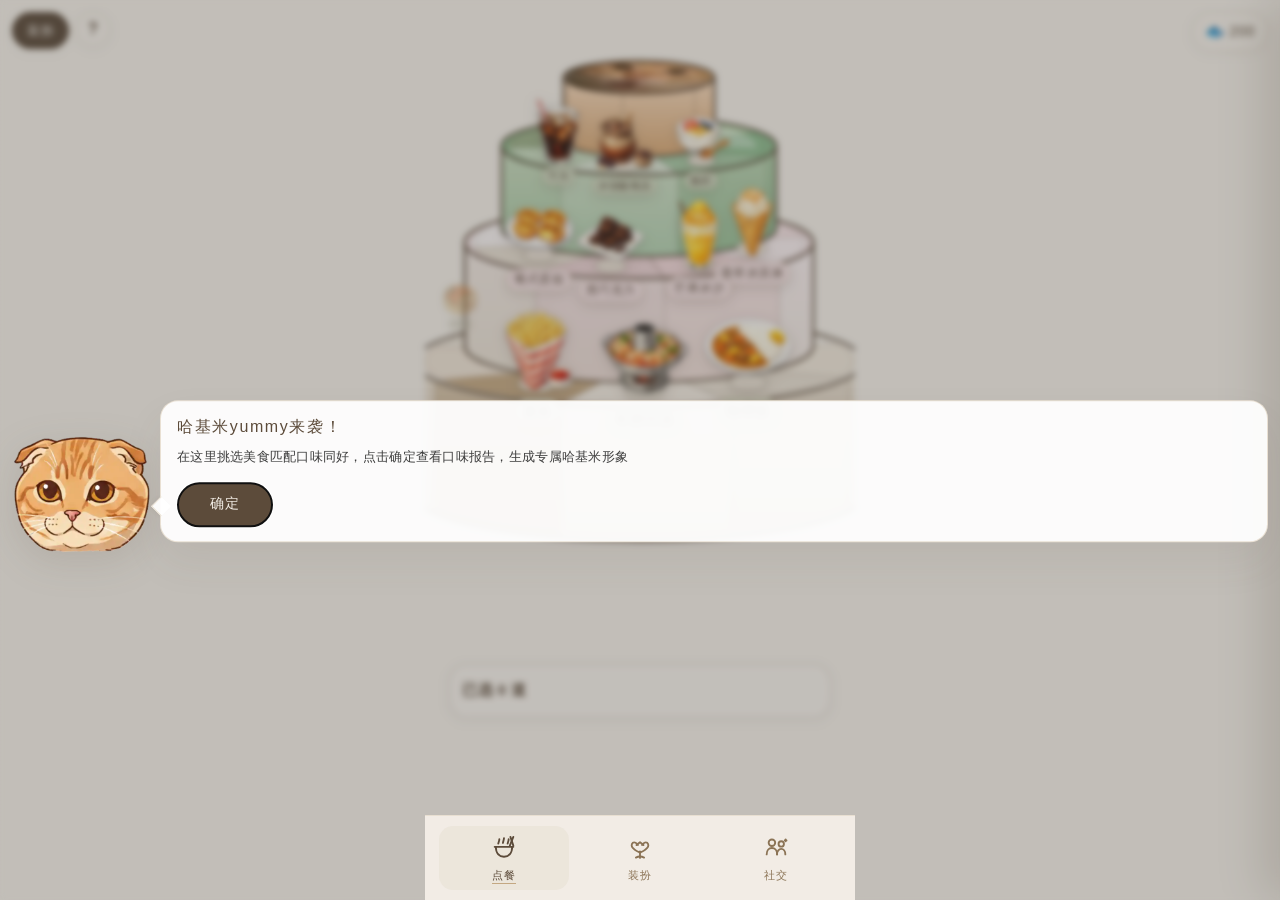
==== commit 8c36d46d: "Enhance social features with NPC dress presets, friends visit UX, and shared guides. Add visitor dre" ====
--- a/index.html
+++ b/index.html
@@ -121,6 +121,7 @@
   <script src="js/modules/dress/state.js"></script>
   <script src="js/modules/dress/exporter.js"></script>
   <script src="js/modules/dress/guide.js"></script>
+  <script src="js/modules/dress/thumb-focus.js"></script>
   <script src="js/modules/dress/view.js"></script>
   <script src="js/modules/dress/screen.js"></script>
   <script src="js/modules/dress/index.js"></script>
@@ -133,6 +134,7 @@
   <script src="js/modules/social/index.js"></script>
 
   <script src="js/fish-coins.js"></script>
+  <script src="js/core/guides.js"></script>
   <script src="js/main.js"></script>
 </body>
 </html>
--- a/css/modules/order.css
+++ b/css/modules/order.css
@@ -1217,6 +1217,7 @@
 .turntable-placard-presence,
 .turntable-placard-rise,
 .turntable-slot-image,
+.turntable-slot-frame,
 .turntable-slot-base {
   pointer-events: none;
 }
@@ -1234,14 +1235,26 @@
 }
 
 .turntable-slot--selected .turntable-slot-base {
-  fill: color-mix(in srgb, var(--color-sakura) 55%, var(--color-paper));
-  stroke: var(--color-primary);
+  fill: color-mix(in srgb, var(--sector-color, var(--color-paper)) 72%, white);
+  stroke: color-mix(in srgb, var(--sector-color, var(--color-primary)) 58%, #5c4b3a);
+  stroke-width: 2;
+}
+
+.turntable-slot--selected .turntable-slot-frame {
+  opacity: 1;
+  stroke: color-mix(in srgb, var(--sector-color, var(--color-primary)) 62%, #5c4b3a);
+  stroke-width: 2.6;
+}
+
+.turntable-slot-frame {
+  opacity: 0;
+  pointer-events: none;
+}
+
+.turntable-slot--selected .turntable-food-tag__bg {
+  fill: color-mix(in srgb, var(--sector-color, var(--color-paper)) 55%, white);
+  stroke: color-mix(in srgb, var(--sector-color, var(--color-primary)) 58%, #5c4b3a);
   stroke-width: 1.6;
-}
-
-.turntable-slot--selected .turntable-food-tag__bg {
-  stroke: var(--color-primary);
-  stroke-width: 1.4;
 }
 
 .turntable-slot--selected .turntable-food-tag__text {
--- a/css/modules/dress.css
+++ b/css/modules/dress.css
@@ -7,6 +7,7 @@
   --dress-cat-enter-scale: 0.873;
   --dress-room-bg-opacity: 0.84;
   --dress-cat-house-shift-x: 12%;
+  --dress-cat-house-shift-x-px: 100px;
 }
 
 .dress-module .dress-root {
@@ -126,6 +127,7 @@
 .dress-cat-layer--house {
   z-index: -1;
   object-position: calc(50% + var(--dress-cat-house-shift-x)) center;
+  transform: translateX(var(--dress-cat-house-shift-x-px));
 }
 
 .dress-cat-house__roof {
@@ -1014,6 +1016,9 @@
 
 .dress-panel__sheet {
   height: 100dvh;
+  background:
+    radial-gradient(circle at 22% 8%, rgba(255, 255, 255, 0.3), transparent 32%),
+    linear-gradient(180deg, rgba(255, 250, 242, 0.3), rgba(245, 240, 232, 0.3));
 }
 
 .dress-panel__body {
@@ -1155,9 +1160,17 @@
 }
 
 .dress-wardrobe-card__thumb {
-  width: 100%;
-  height: 100%;
+  --thumb-focus-x-num: 50;
+  --thumb-focus-y-num: 50;
+  --thumb-scale: 1.5;
+  position: absolute;
+  width: calc(100% * var(--thumb-scale));
+  height: calc(100% * var(--thumb-scale));
+  left: calc(50% - var(--thumb-focus-x-num) * var(--thumb-scale) * 1%);
+  top: calc(50% - var(--thumb-focus-y-num) * var(--thumb-scale) * 1%);
+  max-width: none;
   object-fit: contain;
+  pointer-events: none;
 }
 
 .dress-wardrobe-card.is-locked .dress-wardrobe-card__thumb {
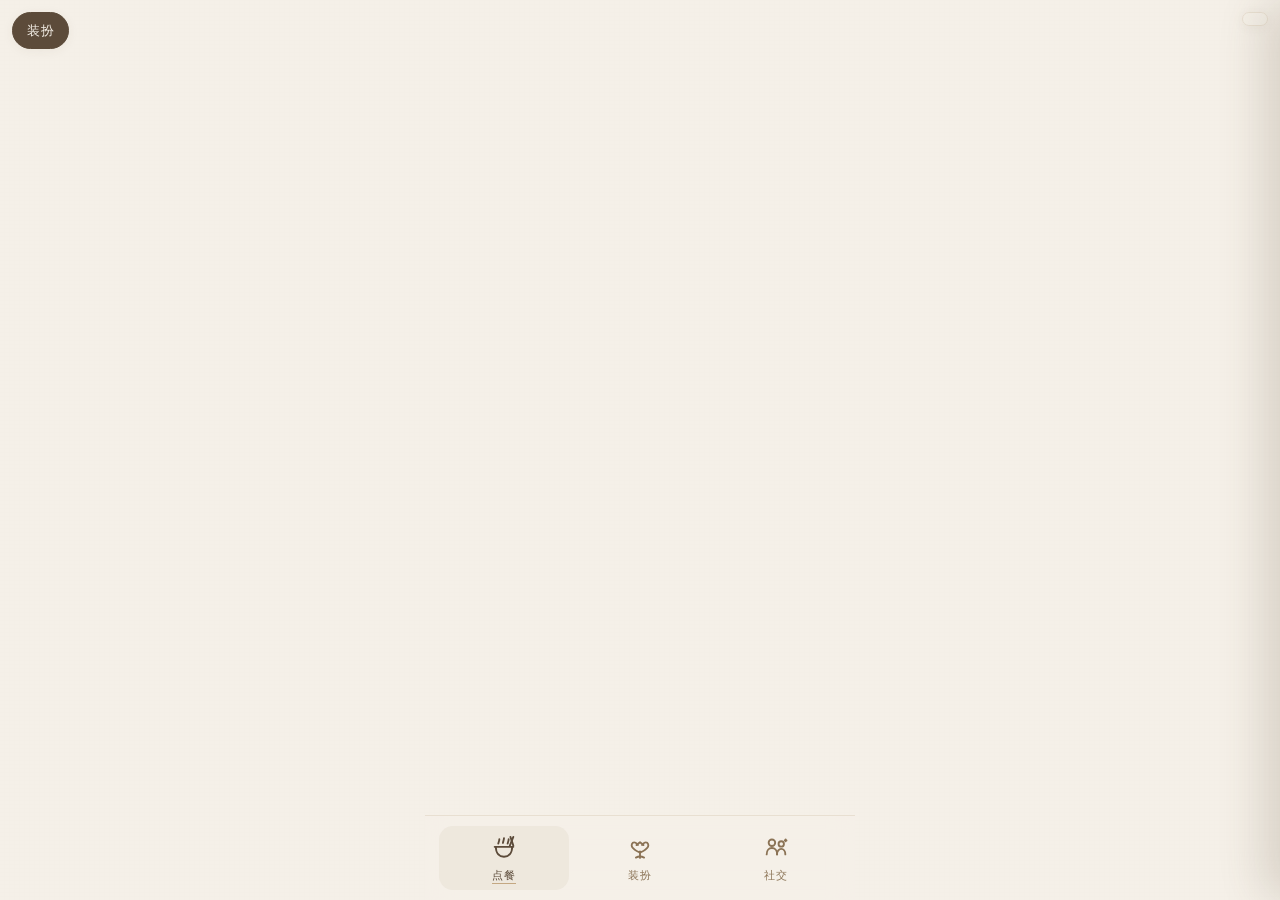
==== commit 9180594e: "Reorganize project into SubmissionDemo folder at repo root. Co-authored-by: Cursor <cursoragent@curs" ====
--- a/index.html
+++ b/index.html
@@ -2,139 +2,11 @@
 <html lang="zh-CN">
 <head>
   <meta charset="UTF-8">
-  <meta name="viewport" content="width=device-width, initial-scale=1, maximum-scale=1, user-scalable=no, viewport-fit=cover">
-  <meta name="format-detection" content="telephone=no">
+  <meta name="viewport" content="width=device-width, initial-scale=1">
+  <meta http-equiv="refresh" content="0; url=SubmissionDemo/index.html">
   <title>Yummi</title>
-  <!-- 全局样式（协商后修改） -->
-  <link rel="stylesheet" href="css/variables.css">
-  <link rel="stylesheet" href="css/base.css">
-  <link rel="stylesheet" href="css/layout.css">
-  <link rel="stylesheet" href="css/components.css">
-  <link rel="stylesheet" href="css/nav.css">
-  <!-- 模块样式（各负责人只改对应文件） -->
-  <link rel="stylesheet" href="css/modules/order.css">
-  <link rel="stylesheet" href="css/modules/dress.css">
-  <link rel="stylesheet" href="css/modules/social.css">
 </head>
 <body>
-  <div class="fish-coin" id="fishCoinBar" title="小鱼干币"></div>
-  <button type="button" class="top-dress-btn" id="topDressBtn" title="装扮">装扮</button>
-  <button type="button" class="top-help-btn" id="topOrderHelpBtn" title="查看引导" aria-label="查看引导" hidden>?</button>
-
-  <!-- 装扮面板 -->
-  <div class="dress-panel" id="dressPanel" aria-hidden="true">
-    <div class="dress-panel__overlay" id="dressPanelOverlay"></div>
-    <div class="dress-panel__sheet" id="dressPanelSheet">
-      <div class="dress-panel__header">
-        <h2 class="dress-panel__title">装扮</h2>
-        <button type="button" class="dress-panel__close" id="dressPanelClose" aria-label="关闭">
-          <svg width="18" height="18" viewBox="0 0 24 24" fill="none" stroke="currentColor" stroke-width="2" stroke-linecap="round" stroke-linejoin="round">
-            <line x1="18" y1="6" x2="6" y2="18"></line>
-            <line x1="6" y1="6" x2="18" y2="18"></line>
-          </svg>
-        </button>
-      </div>
-      <div class="dress-panel__body" id="dressPanelBody">
-        <div class="dress-panel__placeholder">
-          <div class="dress-panel__placeholder-icon">👗</div>
-          <div class="dress-panel__placeholder-text">宠物装扮玩法开发中</div>
-          <div class="dress-panel__placeholder-sub">敬请期待 ~</div>
-        </div>
-      </div>
-    </div>
-  </div>
-
-  <div id="app" class="app">
-    <main id="screen-root" class="app-main" role="main"></main>
-  </div>
-
-  <nav id="tab-bar" class="tab-bar" role="tablist" aria-label="主导航">
-    <button type="button" class="tab-bar__item tab-bar__item--active" role="tab" aria-selected="true" data-tab="order" id="tab-order">
-      <span class="tab-bar__icon-wrap" data-tab="order">
-        <svg class="tab-bar__icon" viewBox="0 0 24 24" fill="none" stroke="currentColor" stroke-width="1.6" stroke-linecap="round" stroke-linejoin="round" aria-hidden="true">
-          <path d="M8 4.5c0 1.4-.7 2.4-.9 3.8"/>
-          <path d="M12 3.5c0 1.6-.7 2.6-.9 4.2"/>
-          <path d="M16 4.5c0 1.4-.7 2.4-.9 3.8"/>
-          <path d="M4 11h16"/>
-          <path d="M5 11c0 5.8 3.2 8.5 7 8.5s7-2.7 7-8.5"/>
-          <path d="M17.5 2.5l2.5 7.5"/>
-          <path d="M20 2.5l-3 7.5"/>
-        </svg>
-      </span>
-      <span class="tab-bar__label">点餐</span>
-    </button>
-    <button type="button" class="tab-bar__item" role="tab" aria-selected="false" data-tab="dress" id="tab-dress">
-      <span class="tab-bar__icon-wrap" data-tab="dress">
-        <svg class="tab-bar__icon" viewBox="0 0 24 24" fill="none" stroke="currentColor" stroke-width="1.6" stroke-linecap="round" stroke-linejoin="round" aria-hidden="true">
-          <path d="M12 15.5v5"/>
-          <path d="M12 15.5c-2.2 0-4.2-1.6-6.2-3.6-1.4-1.4-1.1-3.3 0-4.3 1.6-1.2 3.3.3 4.4 1.8"/>
-          <path d="M12 15.5c2.2 0 4.2-1.6 6.2-3.6 1.4-1.4 1.1-3.3 0-4.3-1.6-1.2-3.3.3-4.4 1.8"/>
-          <circle cx="12" cy="15.5" r="1.3" fill="currentColor" stroke="none"/>
-          <path d="M8.5 20.2c1.6-.9 3.1-.9 3.5-.9"/>
-          <path d="M15.5 20.2c-1.6-.9-3.1-.9-3.5-.9"/>
-          <path d="M9 9.5l3-2.5 3 2.5"/>
-        </svg>
-      </span>
-      <span class="tab-bar__label">装扮</span>
-    </button>
-    <button type="button" class="tab-bar__item" role="tab" aria-selected="false" data-tab="social" id="tab-social">
-      <span class="tab-bar__icon-wrap" data-tab="social">
-        <svg class="tab-bar__icon" viewBox="0 0 24 24" fill="none" stroke="currentColor" stroke-width="1.6" stroke-linecap="round" stroke-linejoin="round" aria-hidden="true">
-          <circle cx="8.5" cy="7.5" r="2.8"/>
-          <path d="M4 17.5c0-3.6 2.1-5.5 4.5-5.5s4.5 1.9 4.5 5.5"/>
-          <circle cx="16.5" cy="8.5" r="2.3"/>
-          <path d="M12.8 17.5c0-3 1.9-4.8 3.7-4.8s3.5 1.8 3.5 4.8"/>
-          <path d="M19.5 5.5h1.5"/>
-          <path d="M20.25 4.75v1.5"/>
-        </svg>
-      </span>
-      <span class="tab-bar__label">社交</span>
-    </button>
-  </nav>
-
-  <!-- 共享脚本（协商后修改） -->
-  <script src="js/data/foods.js"></script>
-  <script src="js/data/food-taste-db.js"></script>
-  <script src="js/data/food-taste.js"></script>
-  <script src="js/data/food-personality.js"></script>
-  <script src="js/data/food-selection-codec.js"></script>
-  <script src="js/data/food-pet-appearance.js"></script>
-  <script src="js/data/food-selection.js"></script>
-  <script src="js/data/yummy-code.js"></script>
-  <script src="js/core/util.js"></script>
-  <script src="js/core/screens.js"></script>
-  <script src="js/core/module.js"></script>
-
-  <!-- 模块：点餐 [order] -->
-  <script src="js/modules/order/items-catalog.js"></script>
-  <script src="js/modules/order/placards.js"></script>
-  <script src="js/modules/order/config.js"></script>
-  <script src="js/modules/order/state.js"></script>
-  <script src="js/modules/order/guide.js"></script>
-  <script src="js/modules/order/pet-reveal.js"></script>
-  <script src="js/modules/order/view.js"></script>
-  <script src="js/modules/order/screen.js"></script>
-  <script src="js/modules/order/index.js"></script>
-
-  <!-- 模块：装扮 [dress] -->
-  <script src="js/modules/dress/config.js"></script>
-  <script src="js/modules/dress/state.js"></script>
-  <script src="js/modules/dress/exporter.js"></script>
-  <script src="js/modules/dress/guide.js"></script>
-  <script src="js/modules/dress/thumb-focus.js"></script>
-  <script src="js/modules/dress/view.js"></script>
-  <script src="js/modules/dress/screen.js"></script>
-  <script src="js/modules/dress/index.js"></script>
-
-  <!-- 模块：社交 [social] -->
-  <script src="js/modules/social/config.js"></script>
-  <script src="js/modules/social/state.js"></script>
-  <script src="js/modules/social/view.js"></script>
-  <script src="js/modules/social/screen.js"></script>
-  <script src="js/modules/social/index.js"></script>
-
-  <script src="js/fish-coins.js"></script>
-  <script src="js/core/guides.js"></script>
-  <script src="js/main.js"></script>
+  <p><a href="SubmissionDemo/index.html">进入 SubmissionDemo</a></p>
 </body>
 </html>
